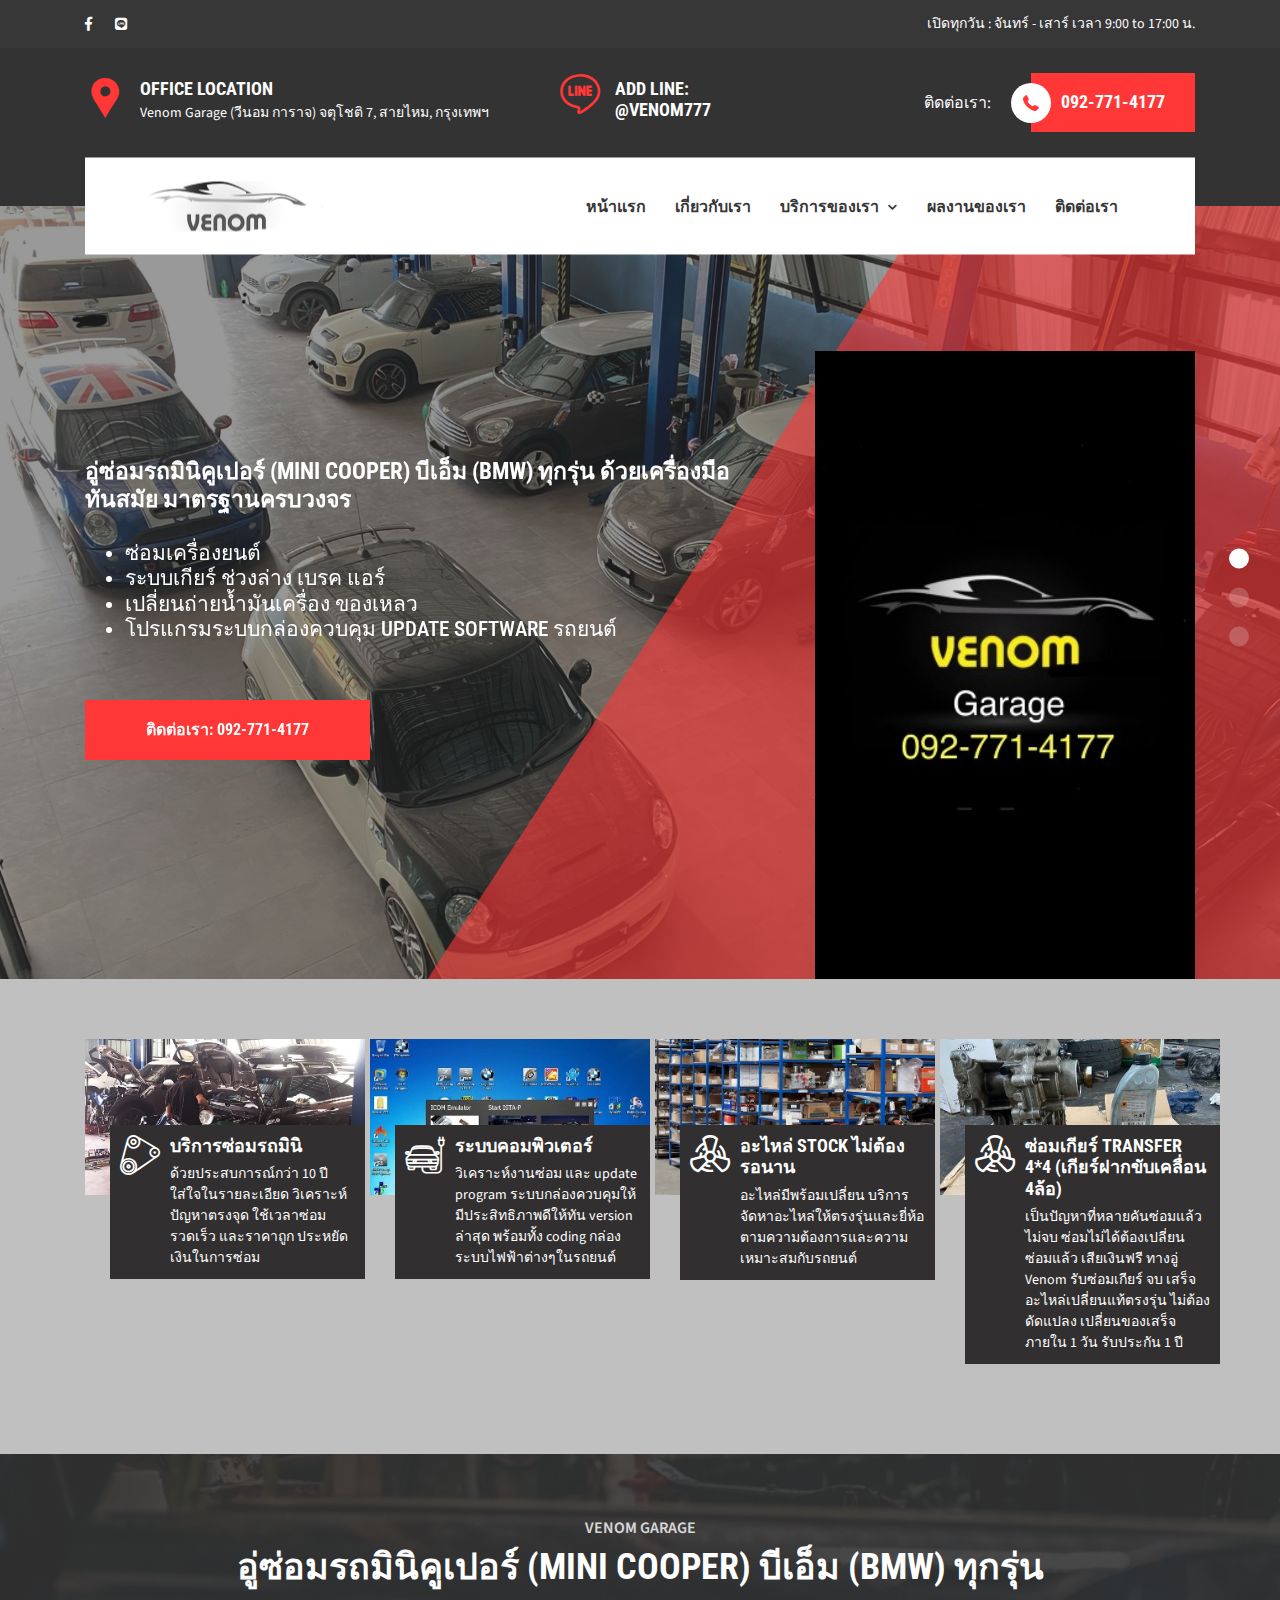
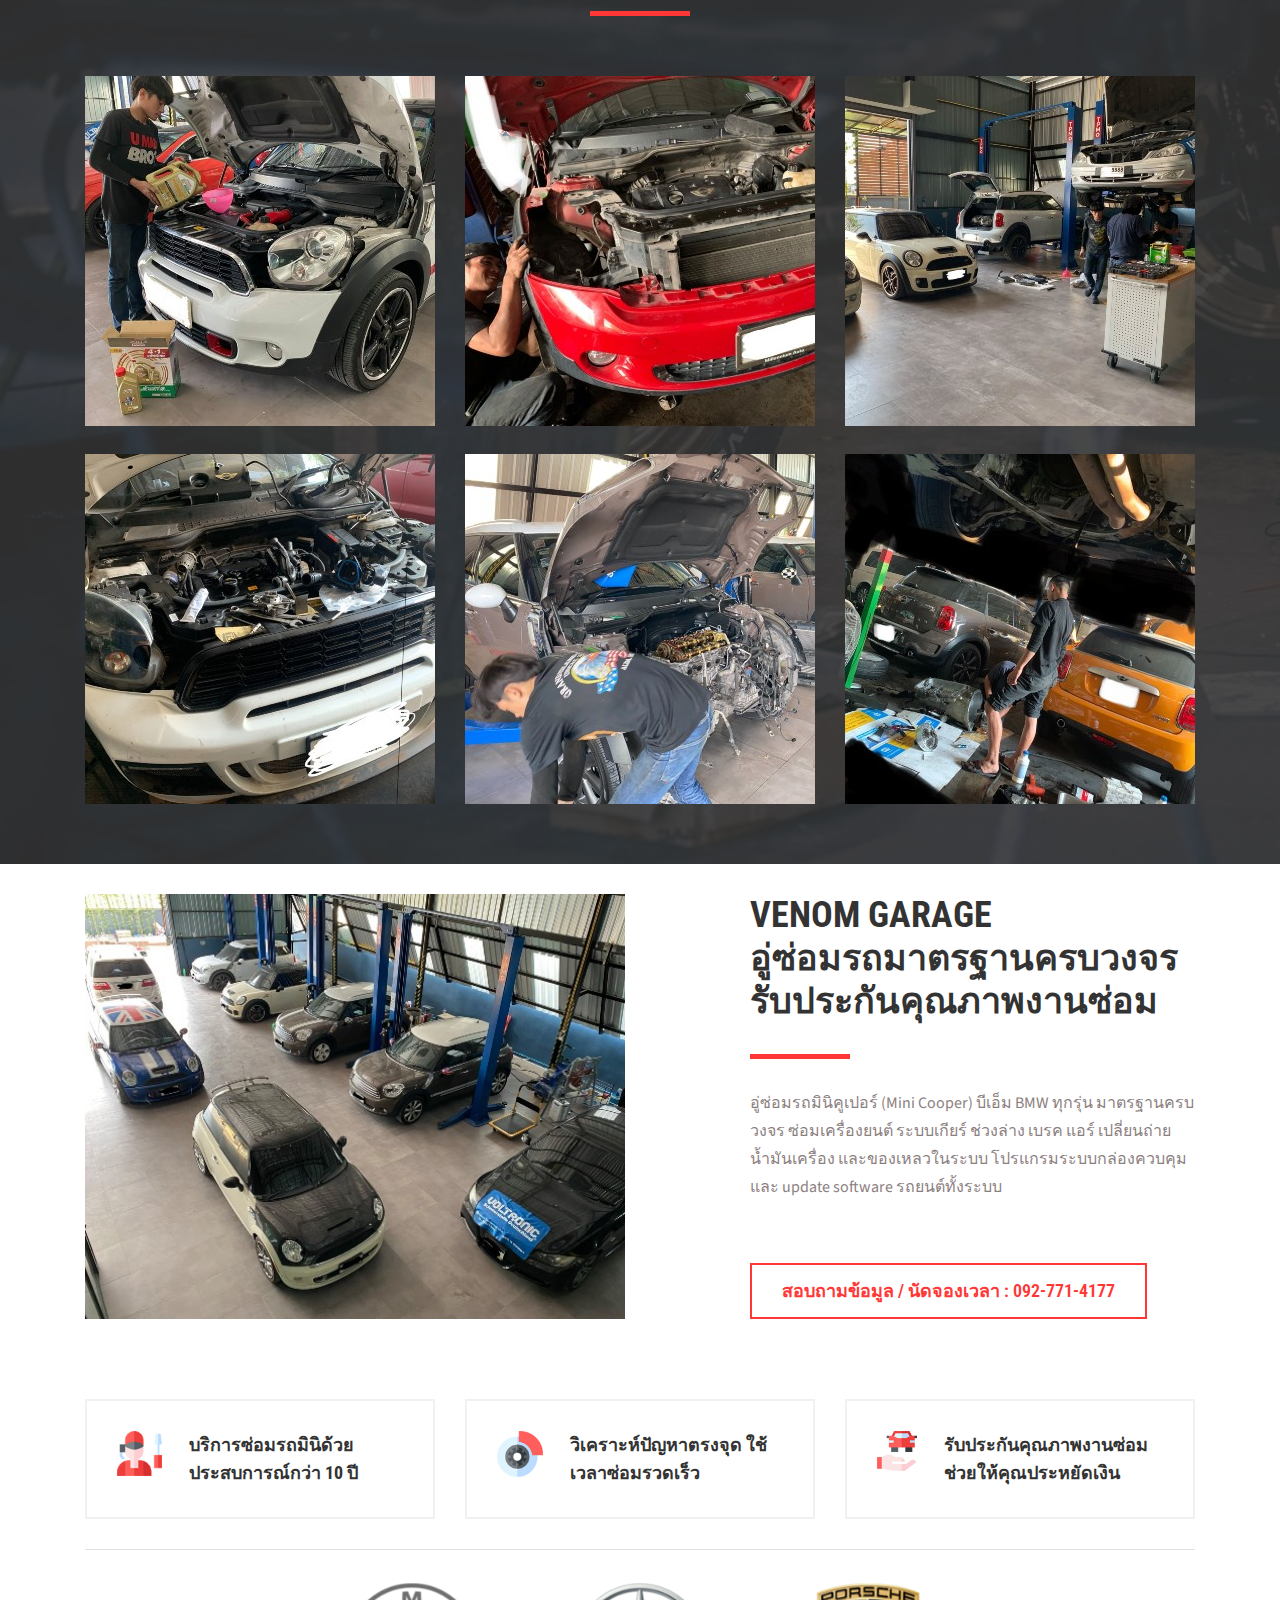
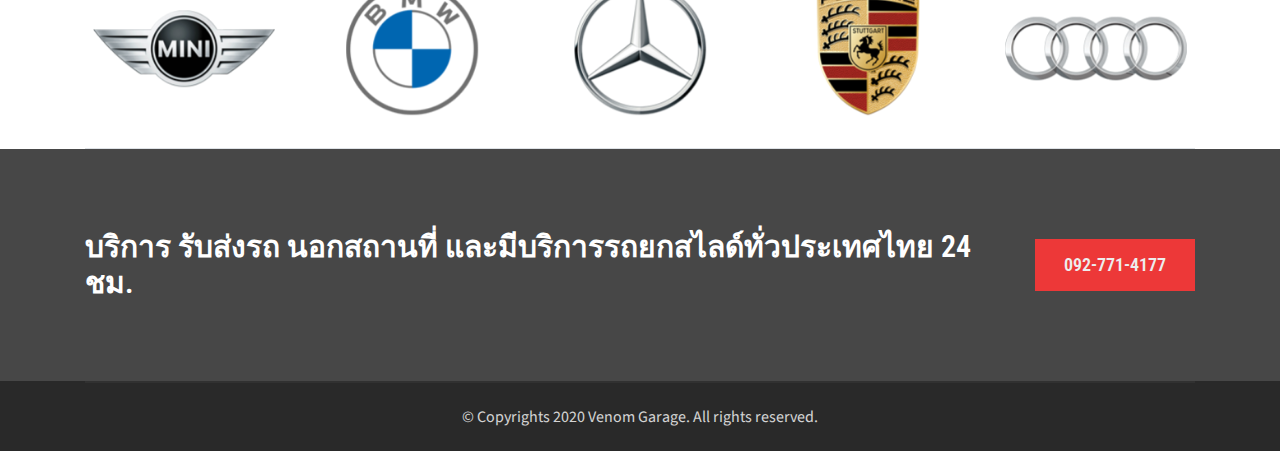
==== index.html @ aca11158 "add alt tag in images" ====
<!DOCTYPE html>
<html lang="th">
    <head>
        <meta http-equiv="Content-Type" content="text/html; charset=UTF-8">
        <meta http-equiv="X-UA-Compatible" content="IE=edge" />
        <meta http-equiv="X-UA-Compatible" content="ie=edge">
        <meta name="viewport" content="width=device-width, initial-scale=1.0">
        <title>อู่ซ่อม MINI BMW ทุกรุ่น โทร: 0927714177 Line: @venom777 - Venom Garage</title>
        <meta name="description" content="บริการซ่อมรถมินิ (Mini Cooper) บีเอ็ม (BMW) ทุกรุ่น ด้วยเครื่องมือทันสมัย มาตรฐานครบวงจร - รับซ่อมเครื่องยนต์ เกียร์ ช่วงล่าง เบรค แอร์ เปลี่ยนถ่ายน้ำมันเครื่อง และของเหลวในระบบ โปรแกรมระบบกล่องควบคุมและ update software รถยนต์ทั้งระบบ." />
        <meta name="keywords"  content="วีนอม การาจ,อู่ซ่อม มินิ,อู่ซ่อม MINI,อู่ซ่อม MINI ONE,อู่ซ่อม MINI AUSTIN,อู่ซ่อม MINI CLUBMAN,อู่ซ่อม MINI COUNTRYMAN,อู่ซ่อม MINI COOPER,อู่ซ่อมมินิ,ซ่อมมินิ,ซ่อมเครื่องยนต์ mini,ซ่อมแร็คพวงมาลัย mini,ซ่อมแอร์ mini,ชุดแต่ง mini,อะไหล่  mini,วางเครื่อง mini,ซ่อมช่วงล่าง MINI,ซ่อมเกียร์ MINI,ซ่อมกระจก MINI,เช็คระยะรถมินิ,เปลี่ยนของเหลวมินิ,ปรึกษาซ่อม MINI,ช่างมืออาชีพ MINI,ช่าง MINI,ช่างซ่อมมินิ,อู่มินิสายไหม,รถมินิมือสอง,รถมินิสวยๆ,ชุดแต่งรถมินิ,ทำสีรถมินิ,paceman,092-771-4177,Venom Garage,@venom777,อู่วีนอม การาจ,วีนอม การาจ ซ่อม MINI,อู่ซ่อมมินิ สายไหม,อู่ซ่อมมินิ บางเขน,อู่ซ่อมมินิ กรุงเทพ,ผลงานซ่อมมินิคูเปอร์,ลบไฟ MINI,อะไหล่  มินิ,ซ่อมเครื่องยนต์ มินิ,ซ่อมแร็คพวงมาลัย มินิ,ซ่อมแอร์ มินิ,ชุดแต่ง มินิ,อะไหล่  มินิ,วางเครื่อง มินิ,mini 3-door,3-door hatch mini,mini cooper 3-door,new mini 3-door,classic mini,mini countryman,mini 5-door countryman,mini cooper countryman,mini all-wheel drive,mini ALL4,mini 4WD,mini off-road,mini SAV,mini sports activity vehicle" />
        <meta name="robots" content="index, follow">
        <script type="application/ld+json" class="aioseop-schema">
            {
                "@context":"https://schema.org",
                "@graph":[
                    {
                        "@type":"Organization",
                        "@id":"https://www.venom777.com/#organization",
                        "url":"https://www.venom777.com/",
                        "name":"อู่ซ่อม MINI BMW ทุกรุ่น โทร: 0927714177 Line: @venom777 - Venom Garage",
                        "sameAs":[
                            "https://www.facebook.com/%E0%B8%AD%E0%B8%B9%E0%B9%88%E0%B8%8B%E0%B9%88%E0%B8%AD%E0%B8%A1%E0%B8%A1%E0%B8%B4%E0%B8%99%E0%B8%B4%E0%B8%84%E0%B8%B9%E0%B9%80%E0%B8%9B%E0%B8%AD%E0%B8%A3%E0%B9%8C-Mini-Cooper-BMW-Benz-Porsche-Audi-109375987439760/"
                        ]
                    },
                    {
                        "@type":"WebSite",
                        "@id":"https://www.venom777.com/#website",
                        "url":"https://www.venom777.com/",
                        "name":"บริการซ่อมรถมินิ (Mini Cooper) บีเอ็ม (BMW) ทุกรุ่น ด้วยเครื่องมือทันสมัย มาตรฐานครบวงจร - รับซ่อมเครื่องยนต์ เกียร์ ช่วงล่าง เบรค แอร์ เปลี่ยนถ่ายน้ำมันเครื่อง และของเหลวในระบบ โปรแกรมระบบกล่องควบคุมและ update software รถยนต์ทั้งระบบ.",
                        "publisher":{
                            "@id":"https://www.venom777.com/#organization"
                        }
                    },
                    {
                        "@type":"WebPage",
                        "@id":"https://www.venom777.com/#webpage",
                        "url":"https://www.venom777.com/",
                        "inLanguage":"th-TH",
                        "name":"Home",
                        "isPartOf":{
                            "@id":"https://www.venom777.com/#website"
                        },
                        "image":{
                            "@type":"ImageObject",
                            "@id":"https://www.venom777.com/#primaryimage",
                            "url":"https://www.venom777.com/assets/img/venom-500x500.jpg",
                            "width":500,
                            "height":500
                        },
                        "primaryImageOfPage":{
                            "@id":"https://www.venom777.com/#primaryimage"
                        },
                        "datePublished":"2020-05-18T07:07:07+07:00",
                        "dateModified":"2020-05-18T07:07:07+07:00",
                        "about":{
                            "@id":"https://www.venom777.com/#organization"
                        },
                        "description":"บริการซ่อมรถมินิ (Mini Cooper) บีเอ็ม (BMW) ทุกรุ่น ด้วยเครื่องมือทันสมัย มาตรฐานครบวงจร - รับซ่อมเครื่องยนต์ เกียร์ ช่วงล่าง เบรค แอร์ เปลี่ยนถ่ายน้ำมันเครื่อง และของเหลวในระบบ โปรแกรมระบบกล่องควบคุมและ update software รถยนต์ทั้งระบบ."
                    }
                ]
            }
        </script>
        <link rel="canonical" href="https://www.​venom777.com/" />
        <meta property="og:type" content="website" />
        <meta property="og:title" content="อู่ซ่อม MINI BMW ทุกรุ่น โทร: 0927714177 Line: @venom777 - Venom Garage" />
        <meta property="og:description" content="บริการซ่อมรถมินิ (Mini Cooper) บีเอ็ม (BMW) ทุกรุ่น ด้วยเครื่องมือทันสมัย มาตรฐานครบวงจร - รับซ่อมเครื่องยนต์ เกียร์ ช่วงล่าง เบรค แอร์ เปลี่ยนถ่ายน้ำมันเครื่อง และของเหลวในระบบ โปรแกรมระบบกล่องควบคุมและ update software รถยนต์ทั้งระบบ." />
        <meta property="og:url" content="https://www.venom777.com/" />
        <meta property="og:site_name" content="อู่ซ่อมรถมินิ (Mini Cooper) บีเอ็ม (BMW) ทุกรุ่น - Venom Garage" />
        <meta property="og:image" content="https://www.venom777.com/assets/img/venom-500x500.jpg" />
        <meta property="fb:admins" content="109375987439760" />
        <meta property="og:image:secure_url" content="https://www.venom777.com/assets/img/venom-500x500.jpg" />
        <meta name="twitter:card" content="summary" />
        <meta name="twitter:title" content="อู่ซ่อม MINI BMW ทุกรุ่น โทร: 0927714177 Line: @venom777 - Venom Garage" />
        <meta name="twitter:description" content="บริการซ่อมรถมินิ (Mini Cooper) บีเอ็ม (BMW) ทุกรุ่น ด้วยเครื่องมือทันสมัย มาตรฐานครบวงจร - รับซ่อมเครื่องยนต์ เกียร์ ช่วงล่าง เบรค แอร์ เปลี่ยนถ่ายน้ำมันเครื่อง และของเหลวในระบบ โปรแกรมระบบกล่องควบคุมและ update software รถยนต์ทั้งระบบ." />
        <meta name="twitter:image" content="https://www.venom777.com/assets/img/venom-500x500.jpg" />
        <!-- favicon -->
        <link rel="shortcut icon" href="assets/img/favicon.png" type="image/x-icon">
        <!-- bootstrap css -->
        <link rel="stylesheet" href="assets/css/bootstrap.min.css">
        <!-- flaticon css -->
        <link rel="stylesheet" href="assets/css/flaticon.css">
        <!-- flaticon-venom css -->
        <link rel="stylesheet" href="assets/css/flaticon-venom.css">
        <!-- fontawesome css -->
        <link rel="stylesheet" href="assets/css/fontawesome.min.css">
        <!-- owl carousel css -->
        <link rel="stylesheet" href="assets/css/owl.carousel.min.css">
        <!-- owl carousel theme css -->
        <link rel="stylesheet" href="assets/css/owl.theme.default.min.css">
        <!-- slicknav css -->
        <link rel="stylesheet" href="assets/css/slicknav.css">
        <!-- main css -->
        <link rel="stylesheet" href="assets/css/style.css">
        <!-- responsive css -->
        <link rel="stylesheet" href="assets/css/responsive.css">
        <!-- jquery js -->
        <script src="assets/js/jquery-1.10.2.min.js"></script>
        <!-- Global site tag (gtag.js) - Google Analytics -->
        <script async src="https://www.googletagmanager.com/gtag/js?id=UA-166886990-1"></script>
        <script>
          window.dataLayer = window.dataLayer || [];
          function gtag(){dataLayer.push(arguments);}
          gtag('js', new Date());

          gtag('config', 'UA-166886990-1');
        </script>

    </head>



    <body>
        <!--  Header Section Start  -->
        <div class="header-section">
            <div class="info-area">
                <div class="container">
                    <div class="row">
                        <div class="col-md-6 col-sm-5">
                            <ul class="socials">
                                <li><a href="https://www.facebook.com/%E0%B8%AD%E0%B8%B9%E0%B9%88%E0%B8%8B%E0%B9%88%E0%B8%AD%E0%B8%A1%E0%B8%A1%E0%B8%B4%E0%B8%99%E0%B8%B4%E0%B8%84%E0%B8%B9%E0%B9%80%E0%B8%9B%E0%B8%AD%E0%B8%A3%E0%B9%8C-Mini-Cooper-BMW-Benz-Porsche-Audi-109375987439760/"><i class="fab fa-facebook-f"></i></a></li>
                                <li><a href="https://line.me/R/ti/p/%40venom777"><i class="fab fa-line"></i></a></li>
                            </ul>
                        </div>
                        <div class="col-md-6 col-sm-7 d-none d-sm-block">
                            <p class="mb-0 text-right">เปิดทุกวัน : จันทร์ - เสาร์ เวลา 9:00 to 17:00 น.</p>
                        </div>
                    </div>
                </div>
            </div>
            <div class="support-area">
                <div class="container">
                    <div class="row align-items-center">
                        <div class="col-lg-8 col-xl-6">
                            <div class="row">
                                <div class="col-lg-10">
                                    <div class="support-box">
                                        <div class="icon-wrapper"><i class="flaticon-facebook-placeholder-for-locate-places-on-maps"></i></div>
                                        <div class="support-txt">
                                            <h4>OFFICE LOCATION</h4>
                                            <p>Venom Garage (วีนอม การาจ) จตุโชติ 7, สายไหม, ​กรุงเทพฯ</p>
                                        </div>
                                    </div>
                                </div>
                                <div class="col-lg-2">
                                    <div class="support-box">
                                        <div class="icon-wrapper"><i class="flaticonvenom-line"></i></div>
                                        <div class="support-txt">
                                            <h4>Add Line: @venom777</h4>
                                        </div>
                                    </div>
                                </div>
                            </div>
                        </div>
                        <div class="col-lg-4 col-xl-6">
                            <div class="appointment">
                                <p>ติดต่อเรา: </p>
                                <a class="phone-number" href="tel:0927714177">
                                    <div class="icon-wrapper"><i class="flaticon-phone-receiver"></i></div>
                                    <span>092-771-4177</span>
                                </a>
                            </div>
                        </div>
                    </div>
                </div>
            </div>
            <!--  Navbar Area Start  -->
            <div class="nav-area">
                <div class="container">
                    <div class="main-menu">
                        <div class="row align-items-center">
                            <div class="col-lg-3 col-6">
                                <a class="logo-wrapper" href="index.html"><img src="assets/img/logo-3.png" alt=""></a>
                            </div>
                            <div class="col-lg-9 col-6 position-static">
                                <nav>
                                    <ul class="menus" id="mainMenu">
                                        <li>
                                           <a href="index.html" class="parent-link"> หน้าแรก </a>
                                        </li>
                                        <li><a href="index.html" class="parent-link"> เกี่ยวกับเรา </a></li>
                                        <li class="dropdown">
                                            <a href="index.html" class="parent-link"> บริการของเรา </a>
                                            <ul class="dropdown-lists">
                                                <li><a href="index.html">ซ่อมเครื่องยนต์รถมินิ</a></li>
                                                <li><a href="index.html">ซ่อมระบบเกียร์รถมินิ</a></li>
                                                <li><a href="index.html">ซ่อมช่วงล่างรถมินิ</a></li>
                                                <li><a href="index.html">ซ่อมระบบน้ำหล่อเย็นรถมินิ</a></li>
                                            </ul>
                                        </li>
                                        <li>
                                            <a href="index.html" class="parent-link"> ผลงานของเรา </a>
                                        </li>
                                        <li><a href="index.html" class="parent-link"> ติดต่อเรา </a></li>
                                    </ul>
                                    <ul class="search-cart">
                                    </ul>
                                    <div id="mobileMenu"></div>
                                </nav>
                            </div>
                        </div>
                    </div>
                </div>
            </div>
            <!--  Navbar Area End  -->         
        </div>
        <!--  Header Section End  -->


        <!--   search bar popup start   -->
        <div class="search-popup">
            <form class="search-form" action="#">
                <div class="form-element"><input type="text" placeholder="Type your search keyword"></div>
            </form>
            <div class="search-popup-overlay" id="searchOverlay"></div>
            <button class="search-close-btn" id="searchCloseBtn"><i class="fas fa-times"></i></button>
        </div>
        <!--   search bar popup end   -->


        <!--  Hero Area Start  -->
        <div class="hero-area home-4">
            <div class="hero-carousel owl-carousel owl-theme">
                <div class="single-hero-item hero-bg">
                    <div class="container">
                        <div class="row">
                            <div class="col-xl-7 col-lg-10 pr-0">
                                <div class="hero-txt">
                                    <h1>อู่ซ่อมรถมินิคูเปอร์ (Mini Cooper) บีเอ็ม (BMW) ทุกรุ่น ด้วยเครื่องมือทันสมัย มาตรฐานครบวงจร</h1>
                                    <br/>
                                    <h3>
                                        <ul>
                                            <li>ซ่อมเครื่องยนต์</li>
                                            <li>ระบบเกียร์ ช่วงล่าง เบรค แอร์</li>
                                            <li>เปลี่ยนถ่ายน้ำมันเครื่อง ของเหลว</li>
                                            <li>โปรแกรมระบบกล่องควบคุม update software รถยนต์</li>
                                        </ul>
                                    </h3>
                                    <a href="tel:0927714177" class="hero-btn"><span>ติดต่อเรา: 092-771-4177</span></a>
                                </div>
                            </div>
                            <div class="col-xl-5 col-lg-2">
                                <div class="img-wrapper">
                                    <img class="hero-img" src="assets/img/hero_img.png" alt="">
                                </div>
                            </div>
                        </div>
                    </div>
                    <div class="hero-overlay"></div>
                    <div class="shape"></div>
                </div>
                <div class="single-hero-item hero-bg-2">
                    <div class="container">
                        <div class="row">
                            <div class="col-xl-7 col-lg-10 pr-0">
                                <div class="hero-txt">
                                    <h1>อู่ซ่อมรถมินิคูเปอร์ (Mini Cooper) บีเอ็ม (BMW) ทุกรุ่น ด้วยเครื่องมือทันสมัย มาตรฐานครบวงจร</h1>
                                    <br/>
                                    <h3>
                                        <ul>
                                            <li>ซ่อมเครื่องยนต์</li>
                                            <li>ระบบเกียร์ ช่วงล่าง เบรค แอร์</li>
                                            <li>เปลี่ยนถ่ายน้ำมันเครื่อง ของเหลว</li>
                                            <li>โปรแกรมระบบกล่องควบคุม update software รถยนต์</li>
                                        </ul>
                                    </h3>
                                    <a href="https://line.me/R/ti/p/%40venom777" class="hero-btn"><span>ADD LINE: @venom777</span></a>
                                </div>
                            </div>
                            <div class="col-xl-5 col-lg-2">
                                <div class="img-wrapper">
                                    <img class="hero-img" src="assets/img/hero_img.png" alt="">
                                </div>
                            </div>
                        </div>
                    </div>
                    <div class="hero-overlay"></div>
                    <div class="shape"></div>
                </div>
                <div class="single-hero-item hero-bg-3">
                    <div class="container">
                        <div class="row">
                            <div class="col-xl-7 col-lg-10 pr-0">
                                <div class="hero-txt">
                                    <h1>อู่ซ่อมรถมินิคูเปอร์ (Mini Cooper) บีเอ็ม (BMW) ทุกรุ่น ด้วยเครื่องมือทันสมัย มาตรฐานครบวงจร</h1>
                                    <br/>
                                    <h3>
                                        <ul>
                                            <li>ซ่อมเครื่องยนต์</li>
                                            <li>ระบบเกียร์ ช่วงล่าง เบรค แอร์</li>
                                            <li>เปลี่ยนถ่ายน้ำมันเครื่อง ของเหลว</li>
                                            <li>โปรแกรมระบบกล่องควบคุม update software รถยนต์</li>
                                        </ul>
                                    </h3>
                                    <a href="https://m.me/109375987439760" class="hero-btn"><span>Facebook Messenger</span></a>
                                </div>
                            </div>
                            <div class="col-xl-5 col-lg-2">
                                <div class="img-wrapper">
                                    <img class="hero-img" src="assets/img/hero_img.png" alt="">
                                </div>
                            </div>
                        </div>
                    </div>
                    <div class="hero-overlay"></div>
                    <div class="shape"></div>
                </div>
            </div>
        </div>
        <!--  Hero Area End  -->


        <!--  Feature Area Start  --> 
        <div class="feature-area feature-bg">
            <div class="container">
                <div class="features">
                    <div class="row">
                        <div class="col-lg-3 col-md-6">
                            <div class="single-feature">
                                <img src="assets/img/feature_1.jpg" alt="" width="280">
                                <div class="feature-info">
                                    <div class="icon-wrapper"><i class="flaticon-timing-belt"></i></div>
                                    <div class="feature-txt">
                                        <h3>บริการซ่อมรถมินิ</h3>
                                        <p>ด้วยประสบการณ์กว่า 10 ปี ใส่ใจในรายละเอียด วิเคราะห์ปัญหาตรงจุด ใช้เวลาซ่อมรวดเร็ว และราคาถูก ประหยัดเงินในการซ่อม</p>
                                    </div>
                                </div>
                            </div>
                        </div>
                        <div class="col-lg-3 col-md-6">
                            <div class="single-feature">
                                <img src="assets/img/feature_2.jpg" alt="" width="280">
                                <div class="feature-info">
                                    <div class="icon-wrapper"><i class="flaticon-electric-car"></i></div>
                                    <div class="feature-txt">
                                        <h3>ระบบคอมพิวเตอร์</h3>
                                        <p>วิเคราะห์งานซ่อม และ update program ระบบกล่องควบคุมให้มีประสิทธิภาพดีให้ทัน version ล่าสุด พร้อมทั้ง coding กล่องระบบไฟฟ้าต่างๆในรถยนต์</p>
                                    </div>
                                </div>
                            </div>
                        </div>
                        <div class="col-lg-3 col-md-6">
                            <div class="single-feature">
                                <img src="assets/img/feature_3.jpg" alt="" width="280">
                                <div class="feature-info">
                                    <div class="icon-wrapper"><i class="flaticon-fan"></i></div>
                                    <div class="feature-txt">
                                        <h3>อะไหล่ stock ไม่ต้องรอนาน</h3>
                                        <p>อะไหล่มีพร้อมเปลี่ยน บริการจัดหาอะไหล่ให้ตรงรุ่นและยี่ห้อ ตามความต้องการและความเหมาะสมกับรถยนต์</p>
                                    </div>
                                </div>
                            </div>
                        </div>
                        <div class="col-lg-3 col-md-6">
                            <div class="single-feature">
                                <img src="assets/img/feature_4.jpg" alt="" width="280">
                                <div class="feature-info">
                                    <div class="icon-wrapper"><i class="flaticon-fan"></i></div>
                                    <div class="feature-txt">
                                        <h3>ซ่อมเกียร์ Transfer 4*4 (เกียร์ฝากขับเคลื่อน 4ล้อ)</h3>
                                        <p>เป็นปัญหาที่หลายคันซ่อมแล้วไม่จบ ซ่อมไม่ได้ต้องเปลี่ยน ซ่อมแล้ว เสียเงินฟรี
                                            ทางอู่ Venom รับซ่อมเกียร์ จบ เสร็จ อะไหล่เปลี่ยนแท้ตรงรุ่น
                                            ไม่ต้องดัดแปลง  เปลี่ยนของเสร็จ
                                            ภายใน 1 วัน รับประกัน 1 ปี</p>
                                    </div>
                                </div>
                            </div>
                        </div>
                    </div>
                </div>
            </div>
        </div>
        <!--  Feature Area End  -->


        <!--  Vehicles Area Start  -->
        <div class="vehicles-area verhicle_bg">
            <div class="container">
                <div class="section-title">
                    <span>Venom Garage</span>
                    <h2>อู่ซ่อมรถมินิคูเปอร์ (Mini Cooper) บีเอ็ม (BMW) ทุกรุ่น</h2>
                </div>
                <div class="row">
                    <div class="col-lg-4 col-md-6">
                        <div class="single-vehicle">
                            <div class="img-wrapper"><img src="assets/img/service_1.jpg" alt="เปลี่ยนถ่ายของเหลวรถมินิคูเปอร์ bmw"></div>
                            <div class="txt">
                                <h3>เปลี่ยนถ่ายของเหลวรถยนต์</h3>
                                <p>เช็คระยะทุก 10,000 KM. สามารถเช็คของเหลวได้ทั้งระบบ ลูกค้ารอรับรถกลับ ใช้เวลาไม่นาน บริการรวดเร็ว ด้วยมาตรฐานความเป็นมืออาชีพ</p>
                            </div>
                        </div>
                    </div>
                    <div class="col-lg-4 col-md-6">
                        <div class="single-vehicle">
                            <div class="img-wrapper"><img src="assets/img/service_2.jpg" alt="ซ่อมรถมินิคูเปอร์ บีเอ็ม ทุกรุ่น"></div>
                            <div class="txt">
                                <h3>ซ่อมรถมินิคูเปอร์ บีเอ็ม ทุกรุ่น</h3>
                                <p>ซื้อรถจากที่ไหนก็สามารถนำรถเข้ามาใช้บริการได้ ด้วยบริการซ่อมที่ดีที่สุด</p>
                            </div>
                        </div>
                    </div>
                    <div class="col-lg-4 col-md-6">
                        <div class="single-vehicle">
                            <div class="img-wrapper"><img src="assets/img/service_3.jpg" alt="อู่ซ่อมรถมินิ บริการมาตรฐาน"></div>
                            <div class="txt">
                                <h3>อู่บริการมาตรฐาน</h3>
                                <p>พื้นที่ให้บริการซ่อมเป็นส่วนสำคัญมาก สำหรับการดูแลรถลูกค้า เราจึงเน้นความสะอาด ให้ความสำคัญกับขนาดพื้นที่กว้างขวาง รองรับรถยนต์ได้จำนวนมาก</p>
                            </div>
                        </div>
                    </div>
                </div>
                <br/>
                <div class="row">
                    <div class="col-lg-4 col-md-6">
                        <div class="single-vehicle">
                            <div class="img-wrapper"><img src="assets/img/service_4.jpg" alt="ซ่อมปัญหาเรื่องความร้อน รถมินิ รถบีเอ็ม"></div>
                            <div class="txt">
                                <h3>ซ่อมปัญหาเรื่องความร้อน</h3>
                                <p>งานเปลี่ยนชุด coolant และวาวล์น้ำ ที่เปลี่ยนบ่อยแทบทุกคัน. เราสามารถเปลี่ยนยกชุด จบปัญหาเรื่องความร้อน</p>
                            </div>
                        </div>
                    </div>
                    <div class="col-lg-4 col-md-6">
                        <div class="single-vehicle">
                            <div class="img-wrapper"><img src="assets/img/service_5.jpg" alt="ซ่อมเครื่องยนต์ มินิคูเปอร์ บีเอ็ม ทุกรุ่น"></div>
                            <div class="txt">
                                <h3>ซ่อมเครื่องยนต์ มินิคูเปอร์ บีเอ็ม ทุกรุ่น</h3>
                                <p>นำความรู้ ความชำนาญและใช้ประสบการณ์ ในการซ่อมแซม Overhaul Engine (เปลี่ยนปะเก็นชุดใหญ่ในเครื่องยนต์ และ ฟิต เครื่องยนต์ให้ กลับมาคืนสภาพสมบูรณ์ 100%</p>
                            </div>
                        </div>
                    </div>
                    <div class="col-lg-4 col-md-6">
                        <div class="single-vehicle">
                            <div class="img-wrapper"><img src="assets/img/service_6.jpg" alt="ซ่อมระบบเกียร์ รถมินิ รถบีเอ็ม ทุกรุ่น"></div>
                            <div class="txt">
                                <h3>ซ่อมระบบเกียร์</h3>
                                <p>งานเกียร์ เป็นงานถนัด รื้อเปลี่ยน หรือจะ Overhaul transmission(เปลี่ยนชุดซ่อมในระบบเกียร์) สามารถจัดให้ได้ตามความเหมาะสมกับสภาพรถยนต์</p>
                            </div>
                        </div>
                    </div>
                </div>
            </div>
            <div class="vehicles-overlay"></div>
        </div>
        <!--  Vehicles Area End  -->


        <!--  Warranty Area Start  -->
        <div class="warranty-section">
            <div class="container">
                <div class="row">
                    <div class="col-xl-6 col-lg-6">
                        <div class="about_bg js-tilt"></div>
                    </div>
                    <div class="col-xl-5 offset-xl-1 col-lg-6">
                        <div class="section-title">
                            <h2>Venom Garage<br/>อู่ซ่อมรถมาตรฐานครบวงจร รับประกันคุณภาพงานซ่อม</h2>
                        </div>
                        <div class="warranty-txt">
                            <p>อู่ซ่อมรถมินิคูเปอร์ (Mini Cooper) บีเอ็ม BMW ทุกรุ่น มาตรฐานครบวงจร ซ่อมเครื่องยนต์ ระบบเกียร์ ช่วงล่าง เบรค แอร์ เปลี่ยนถ่ายน้ำมันเครื่อง และของเหลวในระบบ โปรแกรมระบบกล่องควบคุมและ update software รถยนต์ทั้งระบบ</p>
                            <p></p>
                        </div>
                        <a href="tel:0927714177" class="warranty-btn"><span>สอบถามข้อมูล / นัดจองเวลา : 092-771-4177</span></a>
                    </div>
                </div>
                <div class="warranty-features">
                    <div class="row">
                        <div class="col-lg-4 col-md-6">
                            <div class="single-feature">
                                <div class="icon-wrapper">
                                    <img src="assets/img/info_icon_1.png" alt="บริการซ่อมรถมินิด้วยประสบการณ์กว่า 10 ปี">
                                </div>
                                <div class="txt">
                                    <p>บริการซ่อมรถมินิด้วยประสบการณ์กว่า 10 ปี</p>
                                </div>
                            </div>
                        </div>
                        <div class="col-lg-4 col-md-6">
                            <div class="single-feature">
                                <div class="icon-wrapper">
                                    <img src="assets/img/info_icon_2.png" alt="วิเคราะห์ปัญหาตรงจุด ใช้เวลาซ่อมรวดเร็ว">
                                </div>
                                <div class="txt">
                                    <p>วิเคราะห์ปัญหาตรงจุด ใช้เวลาซ่อมรวดเร็ว</p>
                                </div>
                            </div>
                        </div>
                        <div class="col-lg-4 col-md-6">
                            <div class="single-feature">
                                <div class="icon-wrapper">
                                    <img src="assets/img/info_icon_3.png" alt="รับประกันคุณภาพงานซ่อม ช่วยให้คุณประหยัดเงิน">
                                </div>
                                <div class="txt">
                                    <p>รับประกันคุณภาพงานซ่อม ช่วยให้คุณประหยัดเงิน</p>
                                </div>
                            </div>
                        </div>
                    </div>
                </div>
            </div>
        </div>
        <!--  Warranty Area End  -->



        <!--  Partner Area Start  -->
        <div class="partner-area">
            <div class="container">
                <div class="row">
                    <div class="col-md-12">
                        <div class="partner-carousel owl-carousel owl-theme border-bottom border-top-lg-0 border-top">
                            <div class="single-partner-item">
                                <div class="outer">
                                    <div class="inner">
                                        <img src="assets/img/mini-logo.png" alt="รับซ่อม MINI Cooper ทุกรุ่น">
                                    </div>
                                </div>
                            </div>
                            <div class="single-partner-item">
                                <div class="outer">
                                    <div class="inner">
                                        <img src="assets/img/bmw-logo.png" alt="รับซ่อม BMW ทุกรุ่น">
                                    </div>
                                </div>
                            </div>
                            <div class="single-partner-item">
                                <div class="outer">
                                    <div class="inner">
                                        <img src="assets/img/mercedes-benz-logo.png" alt="รับซ่อม Mercedes Benz ทุกรุ่น">
                                    </div>
                                </div>
                            </div>
                            <div class="single-partner-item">
                                <div class="outer">
                                    <div class="inner">
                                        <img src="assets/img/porsche-logo.png" alt="รับซ่อม Porsche ทุกรุ่น">
                                    </div>
                                </div>
                            </div>
                            <div class="single-partner-item">
                                <div class="outer">
                                    <div class="inner">
                                        <img src="assets/img/audi-logo.png" alt="รับซ่อม Audi ทุกรุ่น">
                                    </div>
                                </div>
                            </div>
                        </div>
                    </div>
                </div>
            </div>
        </div>
        <!--  Partner Area End  -->



        <!--    Call to Action Area Start    -->
        <div class="cta-area">
            <div class="container">
                <div class="row align-items-center">
                    <div class="col-lg-10">
                        <h2>บริการ รับส่งรถ นอกสถานที่ และมีบริการรถยกสไลด์ทั่วประเทศไทย 24 ชม.</h2>
                    </div>
                    <div class="col-lg-2">
                        <a href="tel:0927714177" class="cta-btn"><span>092-771-4177</span></a>
                    </div>
                </div>
            </div>
            <div class="cta-overlay"></div>
        </div>
        <!--    Call to Action Area End    -->


        <!--    Footer Area Start    -->
        <footer>
            <div class="container">
                <div class="footer-bottom">
                    <p>© Copyrights 2020 Venom Garage. All rights reserved. </p>
                </div>
            </div>
        </footer>
        <!--    Footer Area End    -->


        <!-- back to top area start -->
        <div class="back-to-top">
            <i class="fas fa-chevron-up"></i>
        </div>
        <!-- back to top area end --> 


        <!-- preloader start -->
        <div class="preloader">
            <div class="loading-window">
                <div class="car">
                    <div class="strike"></div>
                    <div class="strike strike2"></div>
                    <div class="strike strike3"></div>
                    <div class="strike strike4"></div>
                    <div class="strike strike5"></div>
                    <div class="car-detail spoiler"></div>
                    <div class="car-detail back"></div>
                    <div class="car-detail center"></div>
                    <div class="car-detail center1"></div>
                    <div class="car-detail front"></div>
                    <div class="car-detail wheel"></div>
                    <div class="car-detail wheel wheel2"></div>
                </div>
                <div class="text">
                    <span>Loading</span><span class = "dots">...</span>
                </div>
            </div>
        </div>
        <!-- preloader end --> 



        <!-- popper js -->
        <script src="assets/js/popper.min.js"></script>    
        <!-- bootstrap js -->
        <script src="assets/js/bootstrap.min.js"></script>
        <!-- owl carousel js -->
        <script src="assets/js/owl.carousel.min.js"></script>
        <!-- waypoints js -->
        <script src="assets/js/waypoints.min.js"></script>
        <!-- counterup js -->
        <script src="assets/js/jquery.counterup.min.js"></script>
        <!-- tilt js -->
        <script src="assets/js/tilt.jquery.min.js"></script>
        <!-- slicknav js -->
        <script src="assets/js/jquery.slicknav.min.js"></script>
        <!-- main js -->
        <script src="assets/js/main.js"></script>
    </body>
</html>
---- assets/css/flaticon.css ----
/*
  	Flaticon icon font: Flaticon
  	Creation date: 09/06/2019 15:07
  	*/

@font-face {
  font-family: "Flaticon";
  src: url("../fonts/Flaticon.eot");
  src: url("../fonts/Flaticon.eot?#iefix") format("embedded-opentype"),
       url("../fonts/Flaticon.woff2") format("woff2"),
       url("../fonts/Flaticon.woff") format("woff"),
       url("../fonts/Flaticon.ttf") format("truetype"),
       url("../fonts/Flaticon.svg#Flaticon") format("svg");
  font-weight: normal;
  font-style: normal;
}

@media screen and (-webkit-min-device-pixel-ratio:0) {
  @font-face {
    font-family: "Flaticon";
    src: url("../fonts/Flaticon.svg#Flaticon") format("svg");
  }
}

[class^="flaticon-"]:before, [class*=" flaticon-"]:before,
[class^="flaticon-"]:after, [class*=" flaticon-"]:after {   
      font-family: Flaticon;
      font-size: inherit;
      font-style: normal;
}

.flaticon-electric-car:before { content: "\f100"; }
.flaticon-battery:before { content: "\f101"; }
.flaticon-pair-of-gears:before { content: "\f102"; }
.flaticon-steering-wheel:before { content: "\f103"; }
.flaticon-break:before { content: "\f104"; }
.flaticon-seat-belt:before { content: "\f105"; }
.flaticon-facebook-placeholder-for-locate-places-on-maps:before { content: "\f106"; }
.flaticon-envelope:before { content: "\f107"; }
.flaticon-phone-receiver:before { content: "\f108"; }
.flaticon-magnifying-glass:before { content: "\f109"; }
.flaticon-shopping-bag:before { content: "\f10a"; }
.flaticon-timing-belt:before { content: "\f10b"; }
.flaticon-wrench:before { content: "\f10c"; }
.flaticon-fan:before { content: "\f10d"; }
.flaticon-phone-auricular-hand-drawn-ringing-tool-outline:before { content: "\f10e"; }
.flaticon-placeholder:before { content: "\f10f"; }
.flaticon-message:before { content: "\f110"; }
.flaticon-settings:before { content: "\f111"; }
.flaticon-headphones:before { content: "\f112"; }
.flaticon-home:before { content: "\f113"; }
---- assets/css/flaticon-venom.css ----
/*
  	Flaticon icon font: Flaticon
  	Creation date: 15/05/2020 09:59
  	*/

@font-face {
  font-family: "FlaticonVenom";
  src: url("../fonts/Flaticon-venom.eot");
  src: url("../fonts/Flaticon-venom.eot?#iefix") format("embedded-opentype"),
       url("../fonts/Flaticon-venom.woff2") format("woff2"),
       url("../fonts/Flaticon-venom.woff") format("woff"),
       url("../fonts/Flaticon-venom.ttf") format("truetype"),
       url("../fonts/Flaticon-venom.svg#Flaticon") format("svg");
  font-weight: normal;
  font-style: normal;
}

@media screen and (-webkit-min-device-pixel-ratio:0) {
  @font-face {
    font-family: "FlaticonVenom";
    src: url("../fonts/Flaticon-venom.svg#FlaticonVenom") format("svg");
  }
}

[class^="flaticonvenom-"]:before, [class*=" flaticonvenom-"]:before,
[class^="flaticonvenom-"]:after, [class*=" flaticonvenom-"]:after {   
      font-family: FlaticonVenom;
      font-size: inherit;
      font-style: normal;
}

.flaticonvenom-line:before { content: "\f100"; }
.flaticonvenom-lift:before { content: "\f101"; }
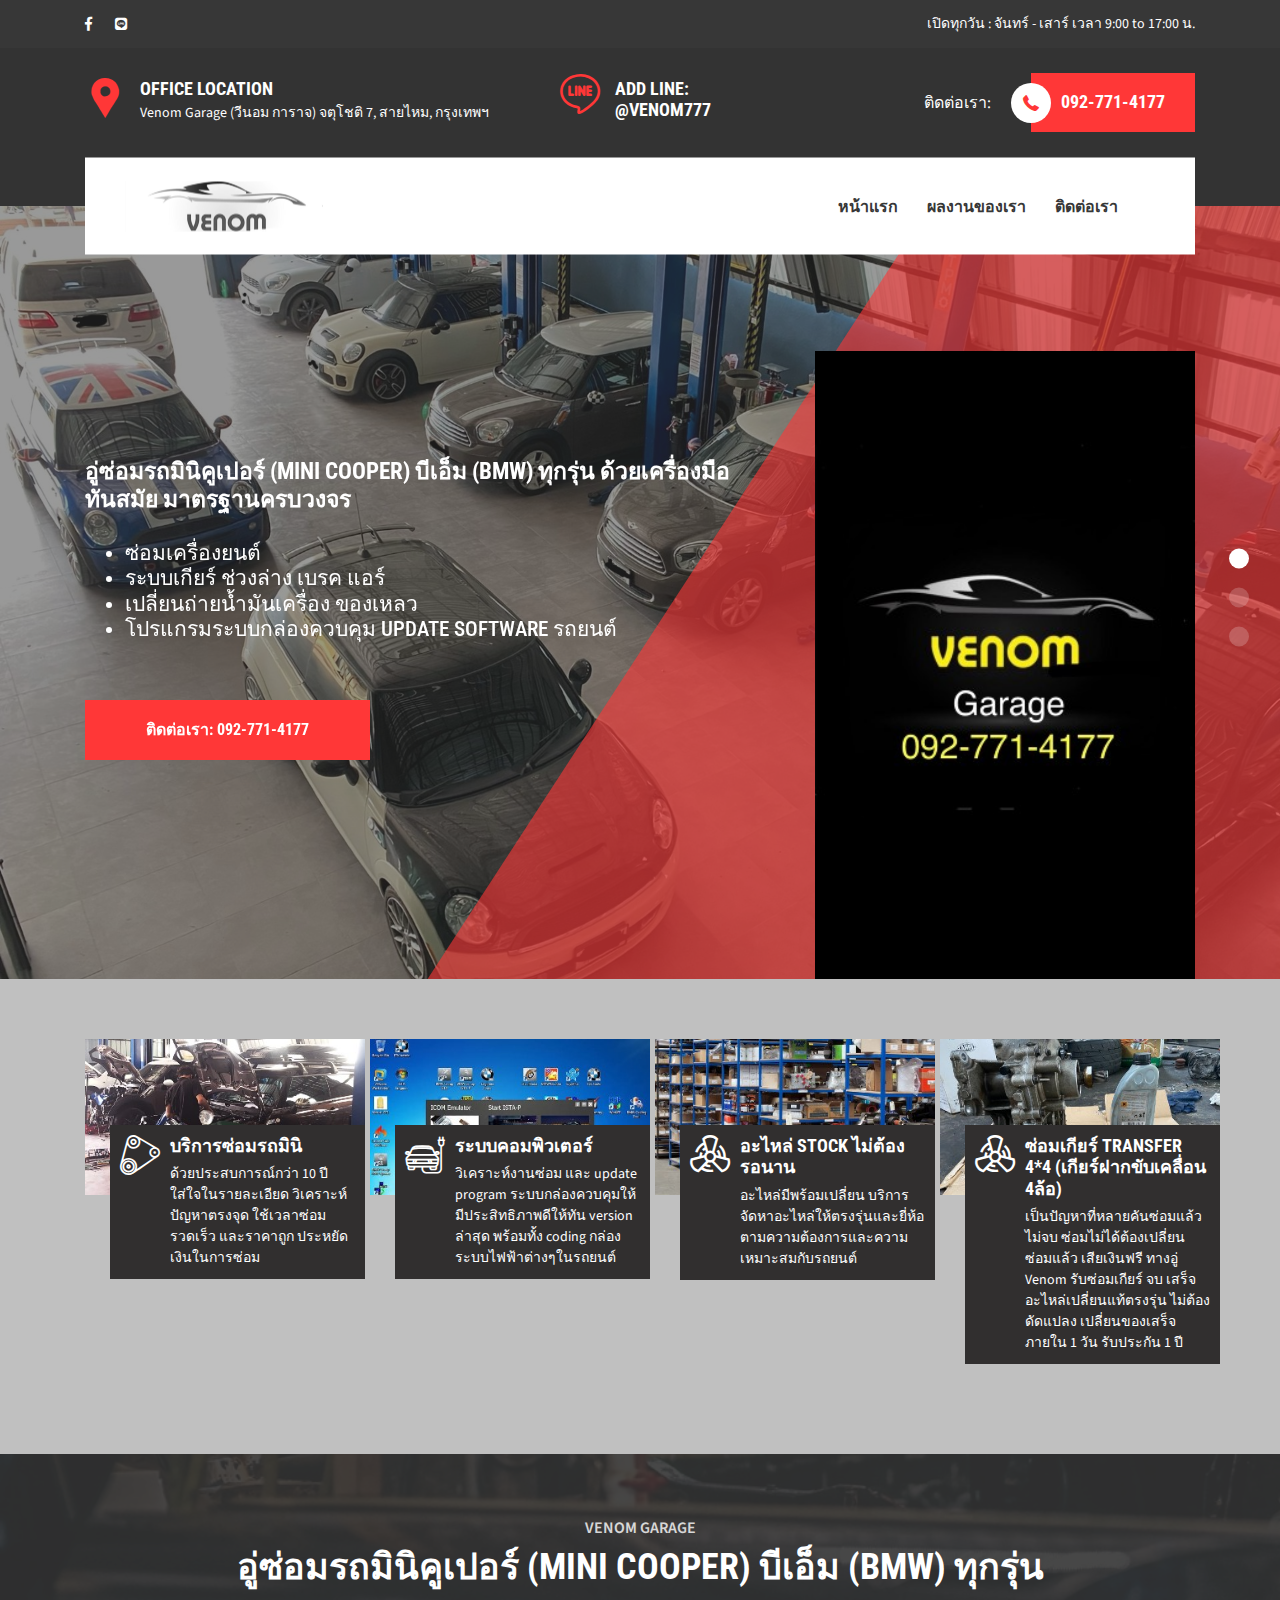
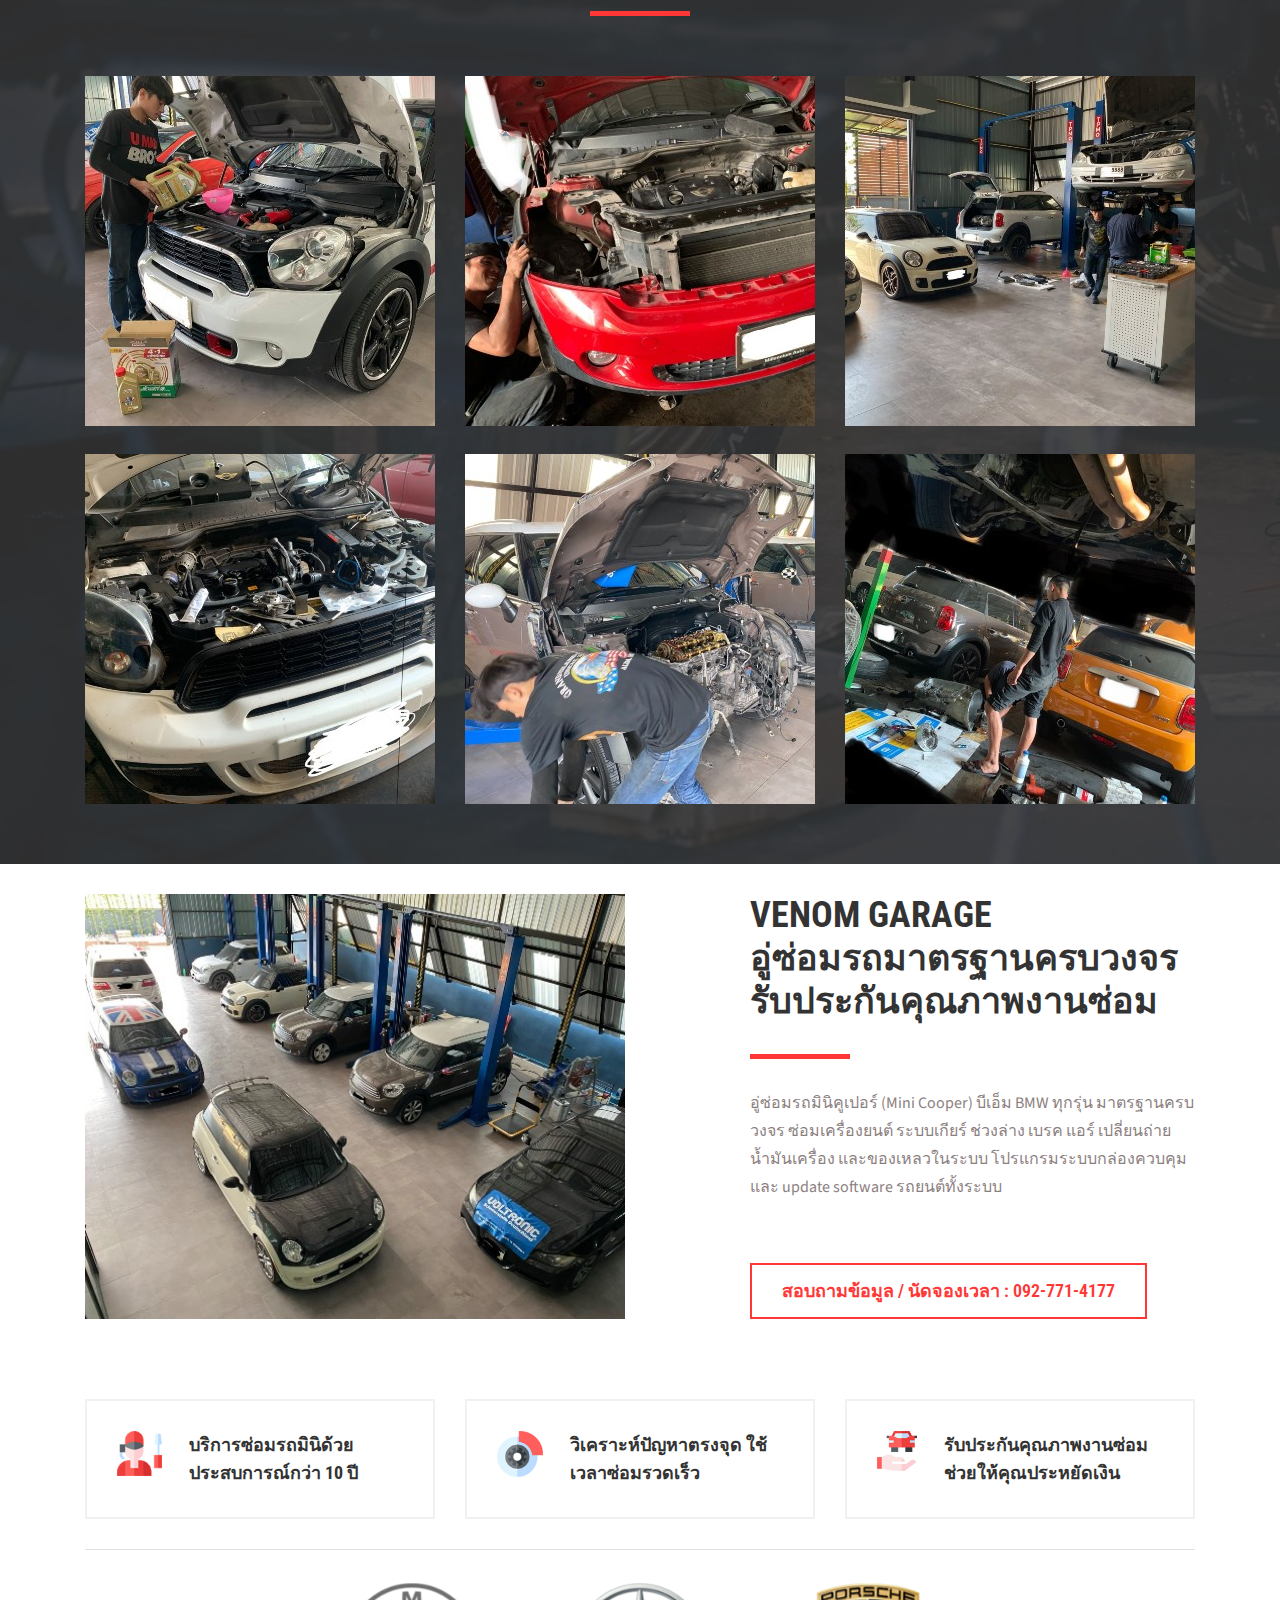
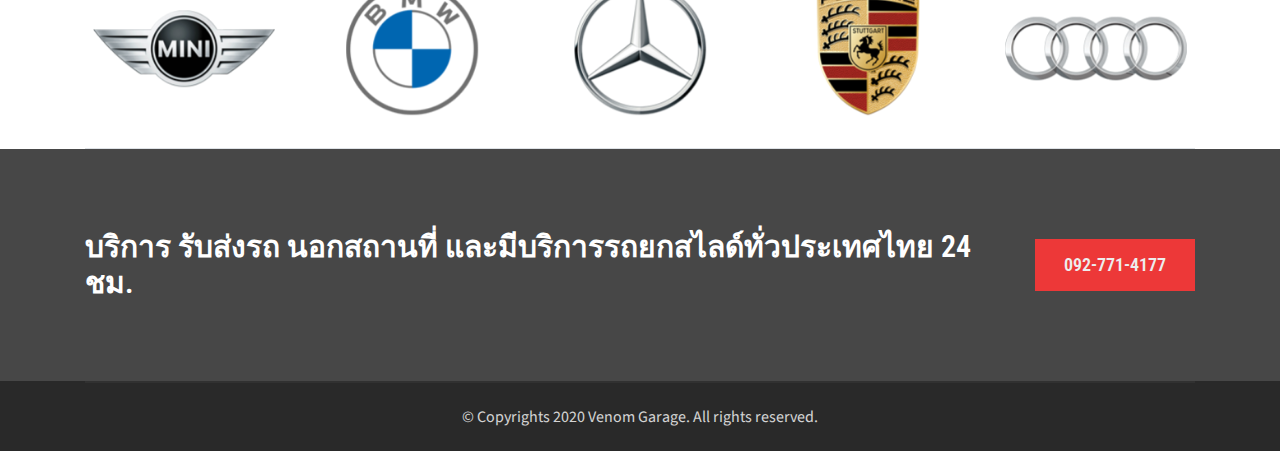
==== commit 0b302df3: "add our works page" ====
--- a/index.html
+++ b/index.html
@@ -5,8 +5,8 @@
         <meta http-equiv="X-UA-Compatible" content="IE=edge" />
         <meta http-equiv="X-UA-Compatible" content="ie=edge">
         <meta name="viewport" content="width=device-width, initial-scale=1.0">
-        <title>อู่ซ่อม MINI BMW ทุกรุ่น โทร: 0927714177 Line: @venom777 - Venom Garage</title>
-        <meta name="description" content="บริการซ่อมรถมินิ (Mini Cooper) บีเอ็ม (BMW) ทุกรุ่น ด้วยเครื่องมือทันสมัย มาตรฐานครบวงจร - รับซ่อมเครื่องยนต์ เกียร์ ช่วงล่าง เบรค แอร์ เปลี่ยนถ่ายน้ำมันเครื่อง และของเหลวในระบบ โปรแกรมระบบกล่องควบคุมและ update software รถยนต์ทั้งระบบ." />
+        <title>อู่ซ่อมมินิ รับซ่อมรถมินิ และ บีเอ็ม ทุกรุ่น โทร: 0927714177</title>
+        <meta name="description" content="อู่ซ่อมรถมินิ (Mini Cooper) บีเอ็ม (BMW) ทุกรุ่น ด้วยเครื่องมือทันสมัย มาตรฐานครบวงจร - รับซ่อมเครื่องยนต์ เกียร์ ช่วงล่าง เบรค แอร์ เปลี่ยนถ่ายน้ำมันเครื่อง และของเหลวในระบบ โปรแกรมระบบกล่องควบคุมและ update software รถยนต์ทั้งระบบ." />
         <meta name="keywords"  content="วีนอม การาจ,อู่ซ่อม มินิ,อู่ซ่อม MINI,อู่ซ่อม MINI ONE,อู่ซ่อม MINI AUSTIN,อู่ซ่อม MINI CLUBMAN,อู่ซ่อม MINI COUNTRYMAN,อู่ซ่อม MINI COOPER,อู่ซ่อมมินิ,ซ่อมมินิ,ซ่อมเครื่องยนต์ mini,ซ่อมแร็คพวงมาลัย mini,ซ่อมแอร์ mini,ชุดแต่ง mini,อะไหล่  mini,วางเครื่อง mini,ซ่อมช่วงล่าง MINI,ซ่อมเกียร์ MINI,ซ่อมกระจก MINI,เช็คระยะรถมินิ,เปลี่ยนของเหลวมินิ,ปรึกษาซ่อม MINI,ช่างมืออาชีพ MINI,ช่าง MINI,ช่างซ่อมมินิ,อู่มินิสายไหม,รถมินิมือสอง,รถมินิสวยๆ,ชุดแต่งรถมินิ,ทำสีรถมินิ,paceman,092-771-4177,Venom Garage,@venom777,อู่วีนอม การาจ,วีนอม การาจ ซ่อม MINI,อู่ซ่อมมินิ สายไหม,อู่ซ่อมมินิ บางเขน,อู่ซ่อมมินิ กรุงเทพ,ผลงานซ่อมมินิคูเปอร์,ลบไฟ MINI,อะไหล่  มินิ,ซ่อมเครื่องยนต์ มินิ,ซ่อมแร็คพวงมาลัย มินิ,ซ่อมแอร์ มินิ,ชุดแต่ง มินิ,อะไหล่  มินิ,วางเครื่อง มินิ,mini 3-door,3-door hatch mini,mini cooper 3-door,new mini 3-door,classic mini,mini countryman,mini 5-door countryman,mini cooper countryman,mini all-wheel drive,mini ALL4,mini 4WD,mini off-road,mini SAV,mini sports activity vehicle" />
         <meta name="robots" content="index, follow">
         <script type="application/ld+json" class="aioseop-schema">
@@ -17,7 +17,7 @@
                         "@type":"Organization",
                         "@id":"https://www.venom777.com/#organization",
                         "url":"https://www.venom777.com/",
-                        "name":"อู่ซ่อม MINI BMW ทุกรุ่น โทร: 0927714177 Line: @venom777 - Venom Garage",
+                        "name":"อู่ซ่อมมินิ รับซ่อมรถมินิ และ บีเอ็ม ทุกรุ่น โทร: 0927714177",
                         "sameAs":[
                             "https://www.facebook.com/%E0%B8%AD%E0%B8%B9%E0%B9%88%E0%B8%8B%E0%B9%88%E0%B8%AD%E0%B8%A1%E0%B8%A1%E0%B8%B4%E0%B8%99%E0%B8%B4%E0%B8%84%E0%B8%B9%E0%B9%80%E0%B8%9B%E0%B8%AD%E0%B8%A3%E0%B9%8C-Mini-Cooper-BMW-Benz-Porsche-Audi-109375987439760/"
                         ]
@@ -62,7 +62,7 @@
         </script>
         <link rel="canonical" href="https://www.​venom777.com/" />
         <meta property="og:type" content="website" />
-        <meta property="og:title" content="อู่ซ่อม MINI BMW ทุกรุ่น โทร: 0927714177 Line: @venom777 - Venom Garage" />
+        <meta property="og:title" content="อู่ซ่อมมินิ รับซ่อมรถมินิ และ บีเอ็ม ทุกรุ่น โทร: 0927714177" />
         <meta property="og:description" content="บริการซ่อมรถมินิ (Mini Cooper) บีเอ็ม (BMW) ทุกรุ่น ด้วยเครื่องมือทันสมัย มาตรฐานครบวงจร - รับซ่อมเครื่องยนต์ เกียร์ ช่วงล่าง เบรค แอร์ เปลี่ยนถ่ายน้ำมันเครื่อง และของเหลวในระบบ โปรแกรมระบบกล่องควบคุมและ update software รถยนต์ทั้งระบบ." />
         <meta property="og:url" content="https://www.venom777.com/" />
         <meta property="og:site_name" content="อู่ซ่อมรถมินิ (Mini Cooper) บีเอ็ม (BMW) ทุกรุ่น - Venom Garage" />
@@ -70,7 +70,7 @@
         <meta property="fb:admins" content="109375987439760" />
         <meta property="og:image:secure_url" content="https://www.venom777.com/assets/img/venom-500x500.jpg" />
         <meta name="twitter:card" content="summary" />
-        <meta name="twitter:title" content="อู่ซ่อม MINI BMW ทุกรุ่น โทร: 0927714177 Line: @venom777 - Venom Garage" />
+        <meta name="twitter:title" content="อู่ซ่อมมินิ รับซ่อมรถมินิ และ บีเอ็ม ทุกรุ่น โทร: 0927714177" />
         <meta name="twitter:description" content="บริการซ่อมรถมินิ (Mini Cooper) บีเอ็ม (BMW) ทุกรุ่น ด้วยเครื่องมือทันสมัย มาตรฐานครบวงจร - รับซ่อมเครื่องยนต์ เกียร์ ช่วงล่าง เบรค แอร์ เปลี่ยนถ่ายน้ำมันเครื่อง และของเหลวในระบบ โปรแกรมระบบกล่องควบคุมและ update software รถยนต์ทั้งระบบ." />
         <meta name="twitter:image" content="https://www.venom777.com/assets/img/venom-500x500.jpg" />
         <!-- favicon -->
@@ -177,6 +177,7 @@
                                         <li>
                                            <a href="index.html" class="parent-link"> หน้าแรก </a>
                                         </li>
+                                        <!--
                                         <li><a href="index.html" class="parent-link"> เกี่ยวกับเรา </a></li>
                                         <li class="dropdown">
                                             <a href="index.html" class="parent-link"> บริการของเรา </a>
@@ -187,8 +188,9 @@
                                                 <li><a href="index.html">ซ่อมระบบน้ำหล่อเย็นรถมินิ</a></li>
                                             </ul>
                                         </li>
+                                        -->
                                         <li>
-                                            <a href="index.html" class="parent-link"> ผลงานของเรา </a>
+                                            <a href="ผลงาน-ซ่อมรถมินิ-ซ่อมรถบีเอ็ม-ทุกรุ่น.html" class="parent-link"> ผลงานของเรา </a>
                                         </li>
                                         <li><a href="index.html" class="parent-link"> ติดต่อเรา </a></li>
                                     </ul>
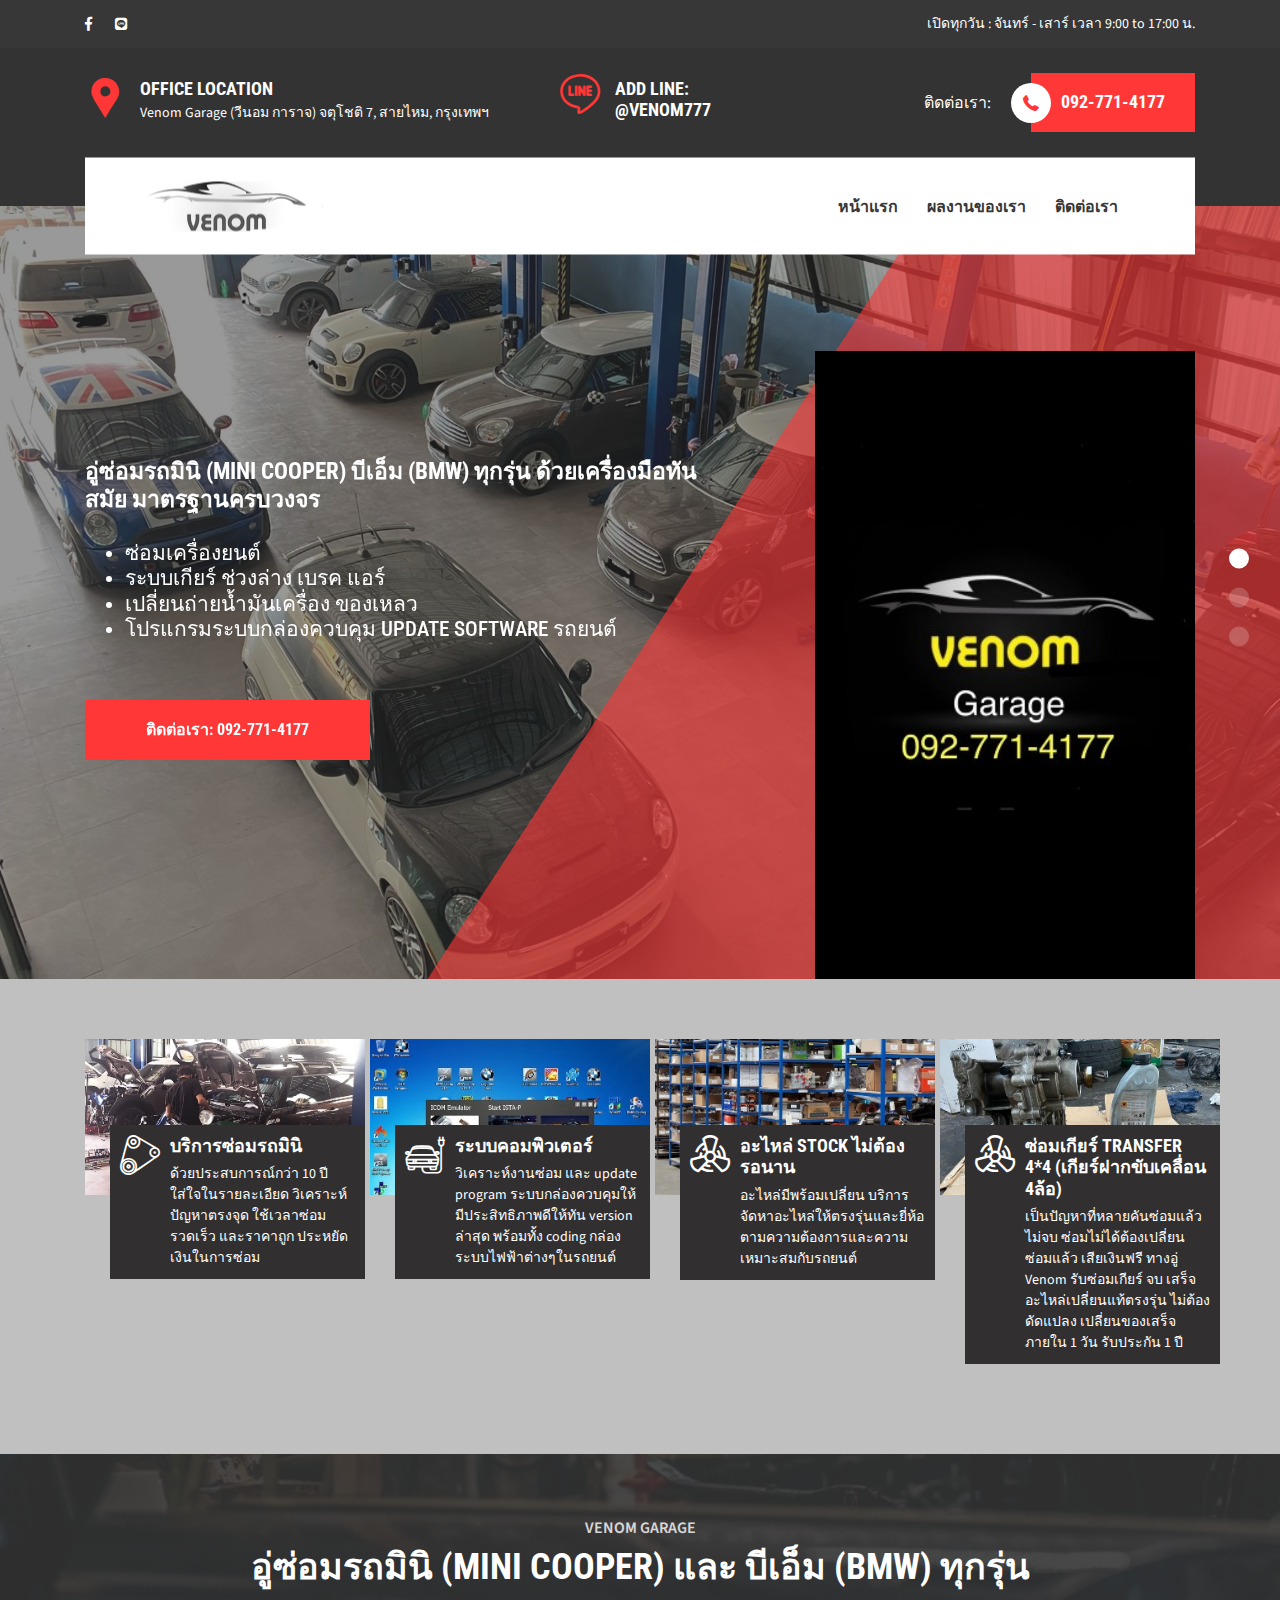
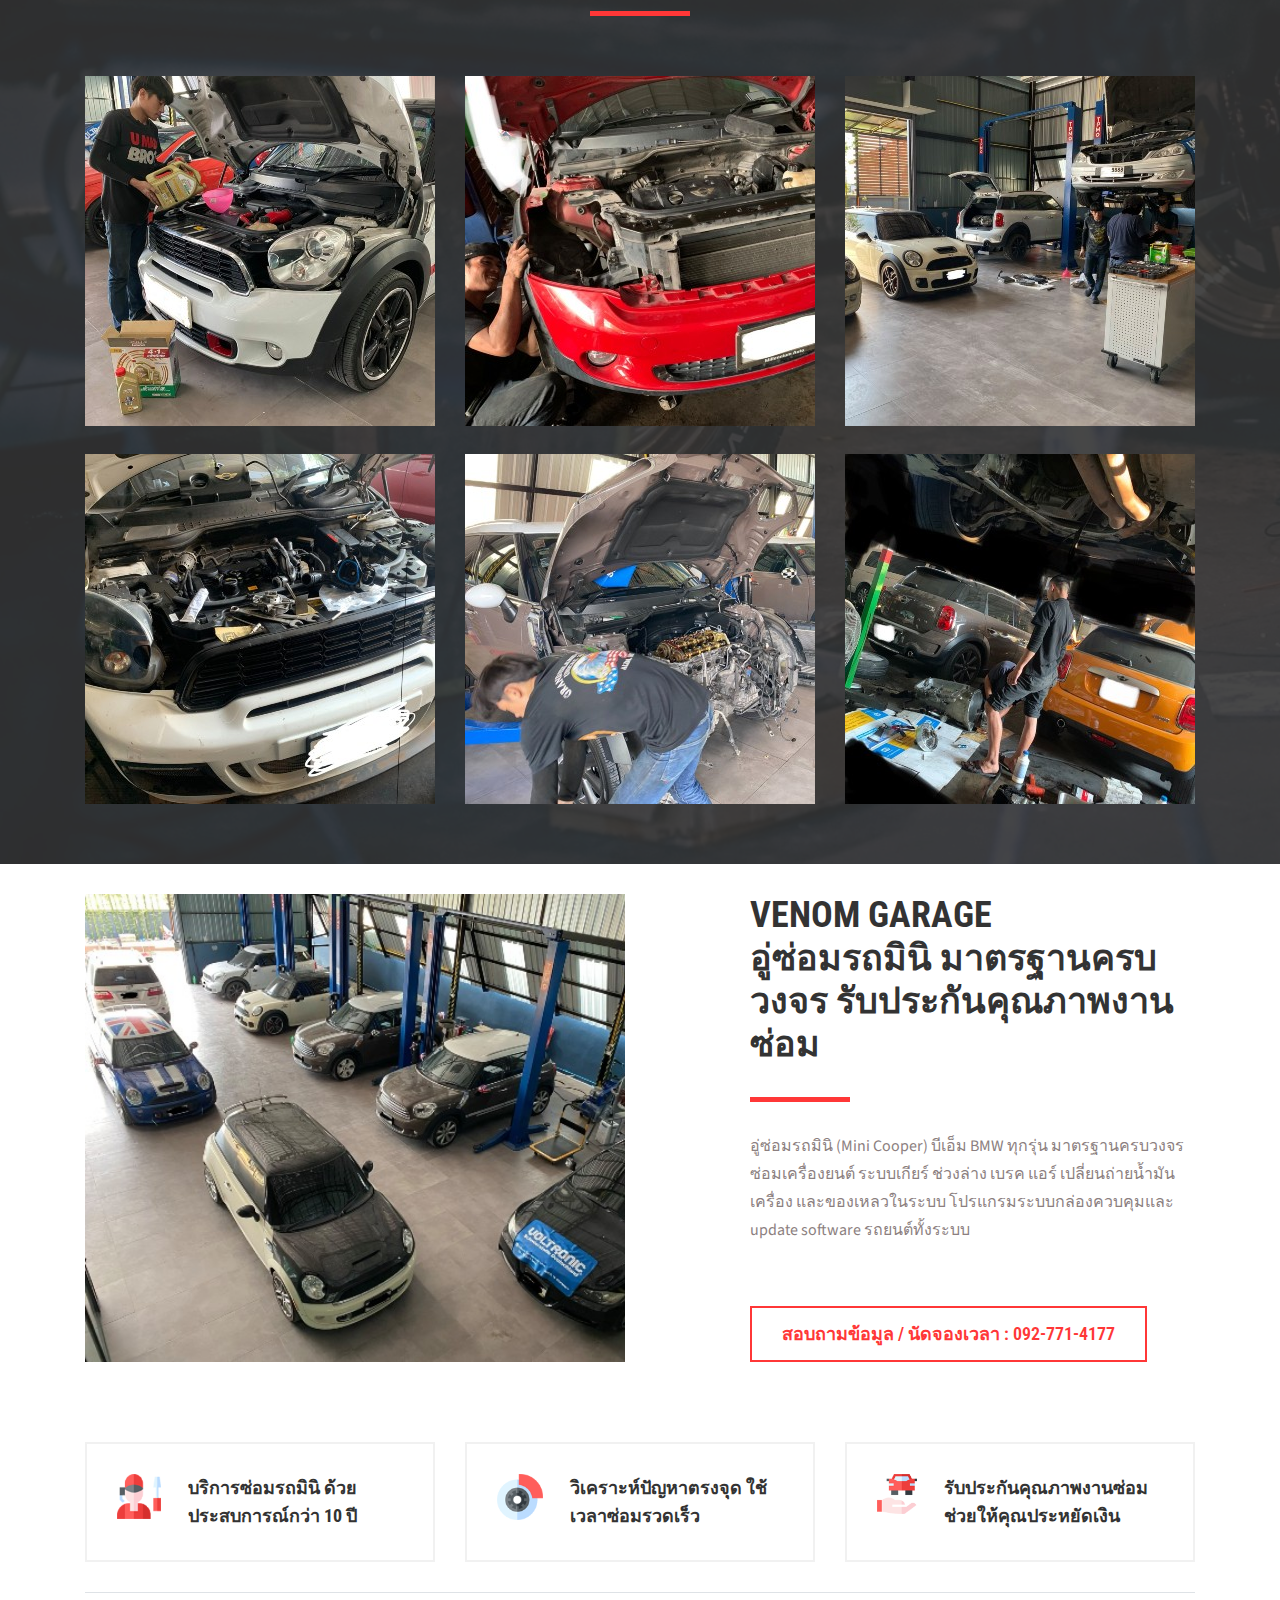
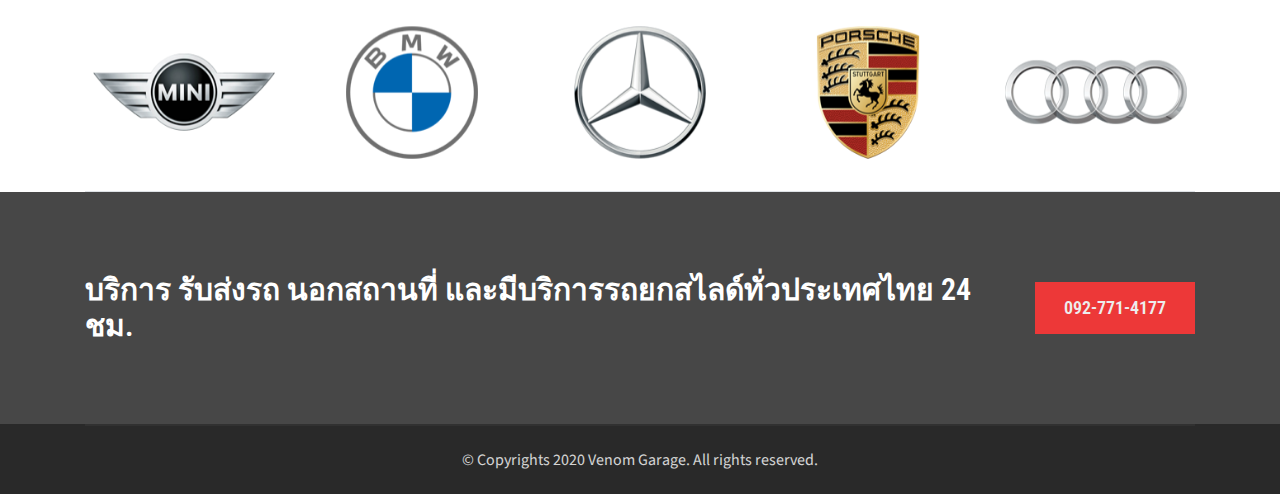
==== commit e34afee2: "update content meta data" ====
--- a/index.html
+++ b/index.html
@@ -65,7 +65,7 @@
         <meta property="og:title" content="อู่ซ่อมมินิ รับซ่อมรถมินิ และ บีเอ็ม ทุกรุ่น โทร: 0927714177" />
         <meta property="og:description" content="บริการซ่อมรถมินิ (Mini Cooper) บีเอ็ม (BMW) ทุกรุ่น ด้วยเครื่องมือทันสมัย มาตรฐานครบวงจร - รับซ่อมเครื่องยนต์ เกียร์ ช่วงล่าง เบรค แอร์ เปลี่ยนถ่ายน้ำมันเครื่อง และของเหลวในระบบ โปรแกรมระบบกล่องควบคุมและ update software รถยนต์ทั้งระบบ." />
         <meta property="og:url" content="https://www.venom777.com/" />
-        <meta property="og:site_name" content="อู่ซ่อมรถมินิ (Mini Cooper) บีเอ็ม (BMW) ทุกรุ่น - Venom Garage" />
+        <meta property="og:site_name" content="อู่ซ่อมมินิ รับซ่อมรถมินิ และ บีเอ็ม ทุกรุ่น โทร: 0927714177" />
         <meta property="og:image" content="https://www.venom777.com/assets/img/venom-500x500.jpg" />
         <meta property="fb:admins" content="109375987439760" />
         <meta property="og:image:secure_url" content="https://www.venom777.com/assets/img/venom-500x500.jpg" />
@@ -227,7 +227,7 @@
                         <div class="row">
                             <div class="col-xl-7 col-lg-10 pr-0">
                                 <div class="hero-txt">
-                                    <h1>อู่ซ่อมรถมินิคูเปอร์ (Mini Cooper) บีเอ็ม (BMW) ทุกรุ่น ด้วยเครื่องมือทันสมัย มาตรฐานครบวงจร</h1>
+                                    <h1>อู่ซ่อมรถมินิ (Mini Cooper) บีเอ็ม (BMW) ทุกรุ่น ด้วยเครื่องมือทันสมัย มาตรฐานครบวงจร</h1>
                                     <br/>
                                     <h3>
                                         <ul>
@@ -255,7 +255,7 @@
                         <div class="row">
                             <div class="col-xl-7 col-lg-10 pr-0">
                                 <div class="hero-txt">
-                                    <h1>อู่ซ่อมรถมินิคูเปอร์ (Mini Cooper) บีเอ็ม (BMW) ทุกรุ่น ด้วยเครื่องมือทันสมัย มาตรฐานครบวงจร</h1>
+                                    <h1>อู่ซ่อมรถมินิ (Mini Cooper) บีเอ็ม (BMW) ทุกรุ่น ด้วยเครื่องมือทันสมัย มาตรฐานครบวงจร</h1>
                                     <br/>
                                     <h3>
                                         <ul>
@@ -283,7 +283,7 @@
                         <div class="row">
                             <div class="col-xl-7 col-lg-10 pr-0">
                                 <div class="hero-txt">
-                                    <h1>อู่ซ่อมรถมินิคูเปอร์ (Mini Cooper) บีเอ็ม (BMW) ทุกรุ่น ด้วยเครื่องมือทันสมัย มาตรฐานครบวงจร</h1>
+                                    <h1>อู่ซ่อมรถมินิ (Mini Cooper) บีเอ็ม (BMW) ทุกรุ่น ด้วยเครื่องมือทันสมัย มาตรฐานครบวงจร</h1>
                                     <br/>
                                     <h3>
                                         <ul>
@@ -379,7 +379,7 @@
             <div class="container">
                 <div class="section-title">
                     <span>Venom Garage</span>
-                    <h2>อู่ซ่อมรถมินิคูเปอร์ (Mini Cooper) บีเอ็ม (BMW) ทุกรุ่น</h2>
+                    <h2>อู่ซ่อมรถมินิ (Mini Cooper) และ บีเอ็ม (BMW) ทุกรุ่น</h2>
                 </div>
                 <div class="row">
                     <div class="col-lg-4 col-md-6">
@@ -455,10 +455,10 @@
                     </div>
                     <div class="col-xl-5 offset-xl-1 col-lg-6">
                         <div class="section-title">
-                            <h2>Venom Garage<br/>อู่ซ่อมรถมาตรฐานครบวงจร รับประกันคุณภาพงานซ่อม</h2>
+                            <h2>Venom Garage<br/>อู่ซ่อมรถมินิ มาตรฐานครบวงจร รับประกันคุณภาพงานซ่อม</h2>
                         </div>
                         <div class="warranty-txt">
-                            <p>อู่ซ่อมรถมินิคูเปอร์ (Mini Cooper) บีเอ็ม BMW ทุกรุ่น มาตรฐานครบวงจร ซ่อมเครื่องยนต์ ระบบเกียร์ ช่วงล่าง เบรค แอร์ เปลี่ยนถ่ายน้ำมันเครื่อง และของเหลวในระบบ โปรแกรมระบบกล่องควบคุมและ update software รถยนต์ทั้งระบบ</p>
+                            <p>อู่ซ่อมรถมินิ (Mini Cooper) บีเอ็ม BMW ทุกรุ่น มาตรฐานครบวงจร ซ่อมเครื่องยนต์ ระบบเกียร์ ช่วงล่าง เบรค แอร์ เปลี่ยนถ่ายน้ำมันเครื่อง และของเหลวในระบบ โปรแกรมระบบกล่องควบคุมและ update software รถยนต์ทั้งระบบ</p>
                             <p></p>
                         </div>
                         <a href="tel:0927714177" class="warranty-btn"><span>สอบถามข้อมูล / นัดจองเวลา : 092-771-4177</span></a>
@@ -472,7 +472,7 @@
                                     <img src="assets/img/info_icon_1.png" alt="บริการซ่อมรถมินิด้วยประสบการณ์กว่า 10 ปี">
                                 </div>
                                 <div class="txt">
-                                    <p>บริการซ่อมรถมินิด้วยประสบการณ์กว่า 10 ปี</p>
+                                    <p>บริการซ่อมรถมินิ ด้วยประสบการณ์กว่า 10 ปี</p>
                                 </div>
                             </div>
                         </div>
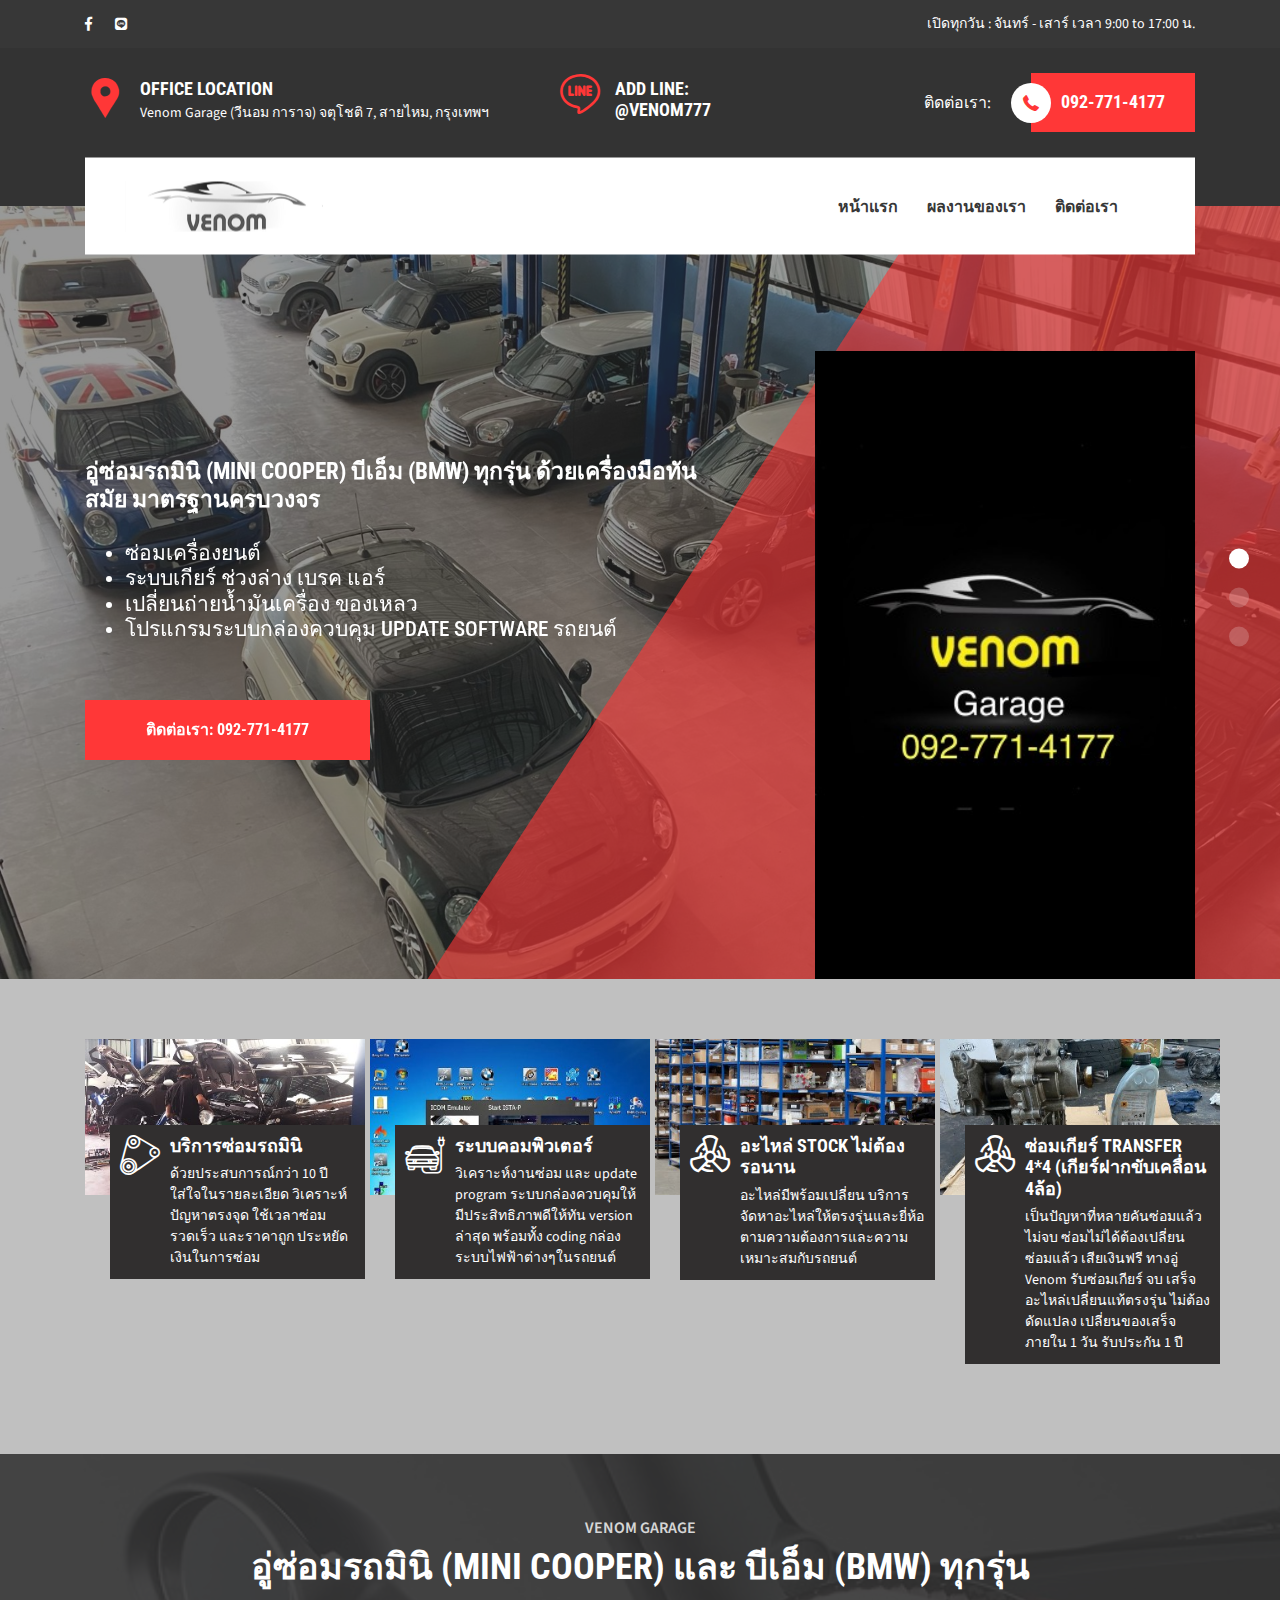
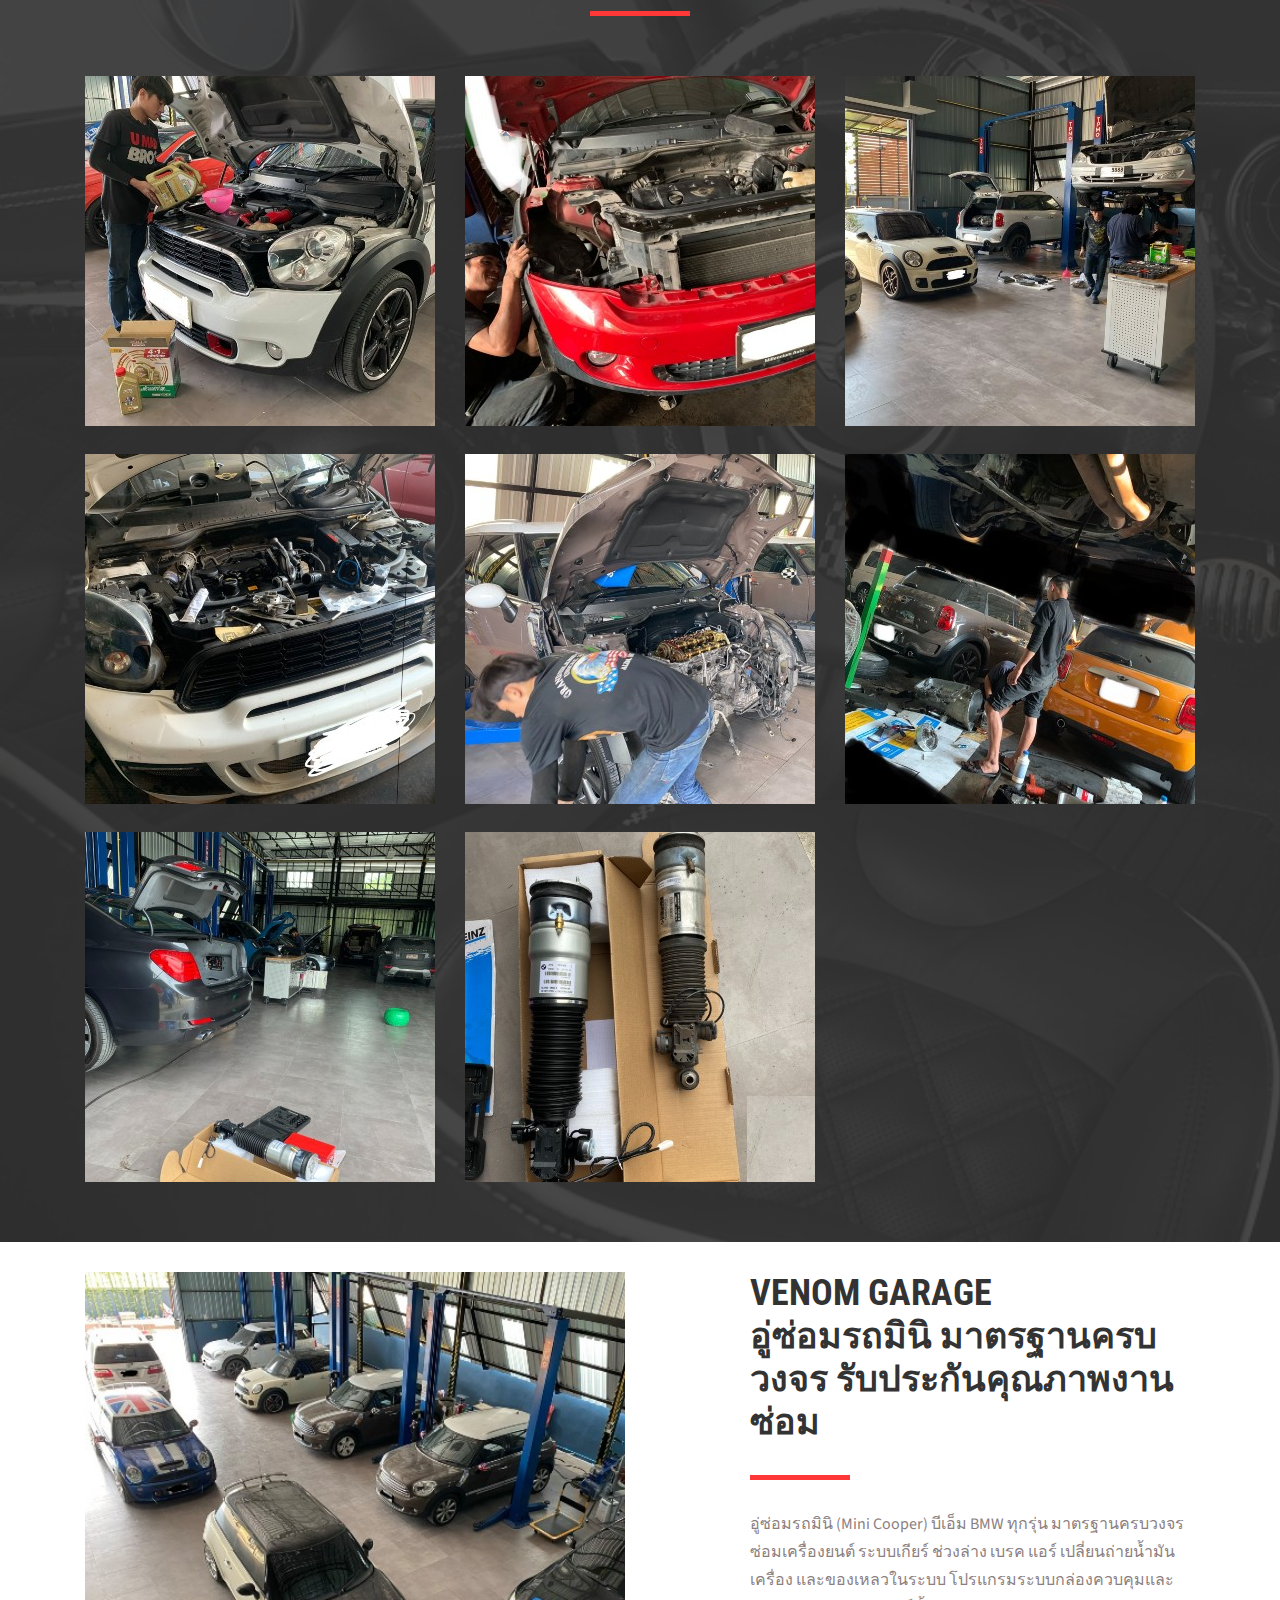
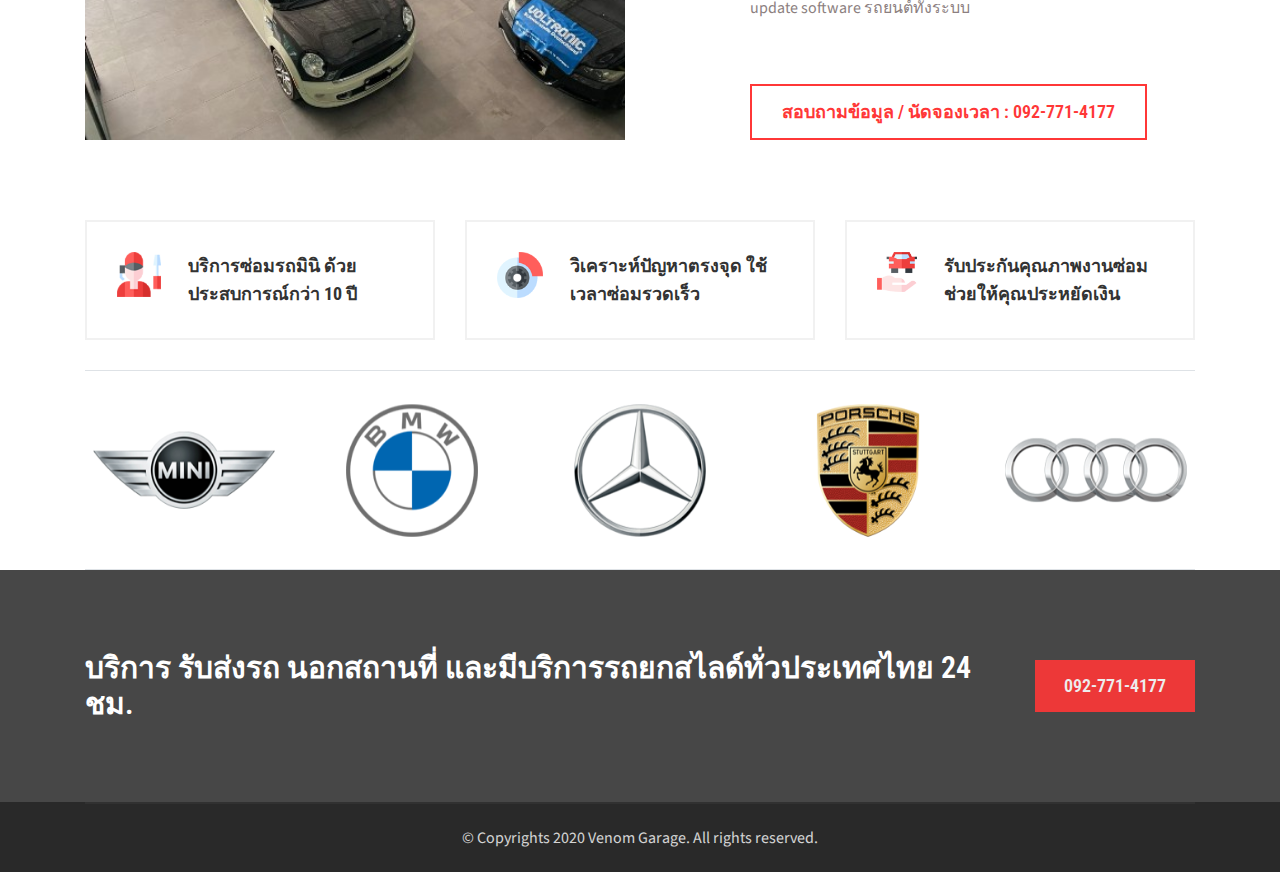
==== commit 4848baca: "add new service images" ====
--- a/index.html
+++ b/index.html
@@ -440,6 +440,27 @@
                         </div>
                     </div>
                 </div>
+                <br/>
+                <div class="row">
+                    <div class="col-lg-4 col-md-6">
+                        <div class="single-vehicle">
+                            <div class="img-wrapper"><img src="assets/img/service_7.jpg" alt="อู่ Venom บริการซ่อมรถ BMW 7 serie F0"></div>
+                            <div class="txt">
+                                <h3>BMW 7 serie F02 เปลี่ยนโช๊คถุงลมด้านหลัง</h3>
+                                <p>เมื่อโช๊คถุงลมถึงเวลาเสียจะมีอาการทรุดลงจนติดซุ้มล้อไม่สามารถขับขี่ต่อไปได้ เปลี่ยนถุงลมใช้เวลาไม่นาน ราคาประหยัด</p>
+                            </div>
+                        </div>
+                    </div>
+                    <div class="col-lg-4 col-md-6">
+                        <div class="single-vehicle">
+                            <div class="img-wrapper"><img src="assets/img/service_8.jpg" alt="อู่ Venom บริการซ่อมรถ BMW 7 serie F0"></div>
+                            <div class="txt">
+                                <h3>BMW 7 serie F02 เปลี่ยนโช๊คถุงลมด้านหลัง</h3>
+                                <p>เมื่อโช๊คถุงลมถึงเวลาเสียจะมีอาการทรุดลงจนติดซุ้มล้อไม่สามารถขับขี่ต่อไปได้ เปลี่ยนถุงลมใช้เวลาไม่นาน ราคาประหยัด</p>
+                            </div>
+                        </div>
+                    </div>
+                </div>
             </div>
             <div class="vehicles-overlay"></div>
         </div>
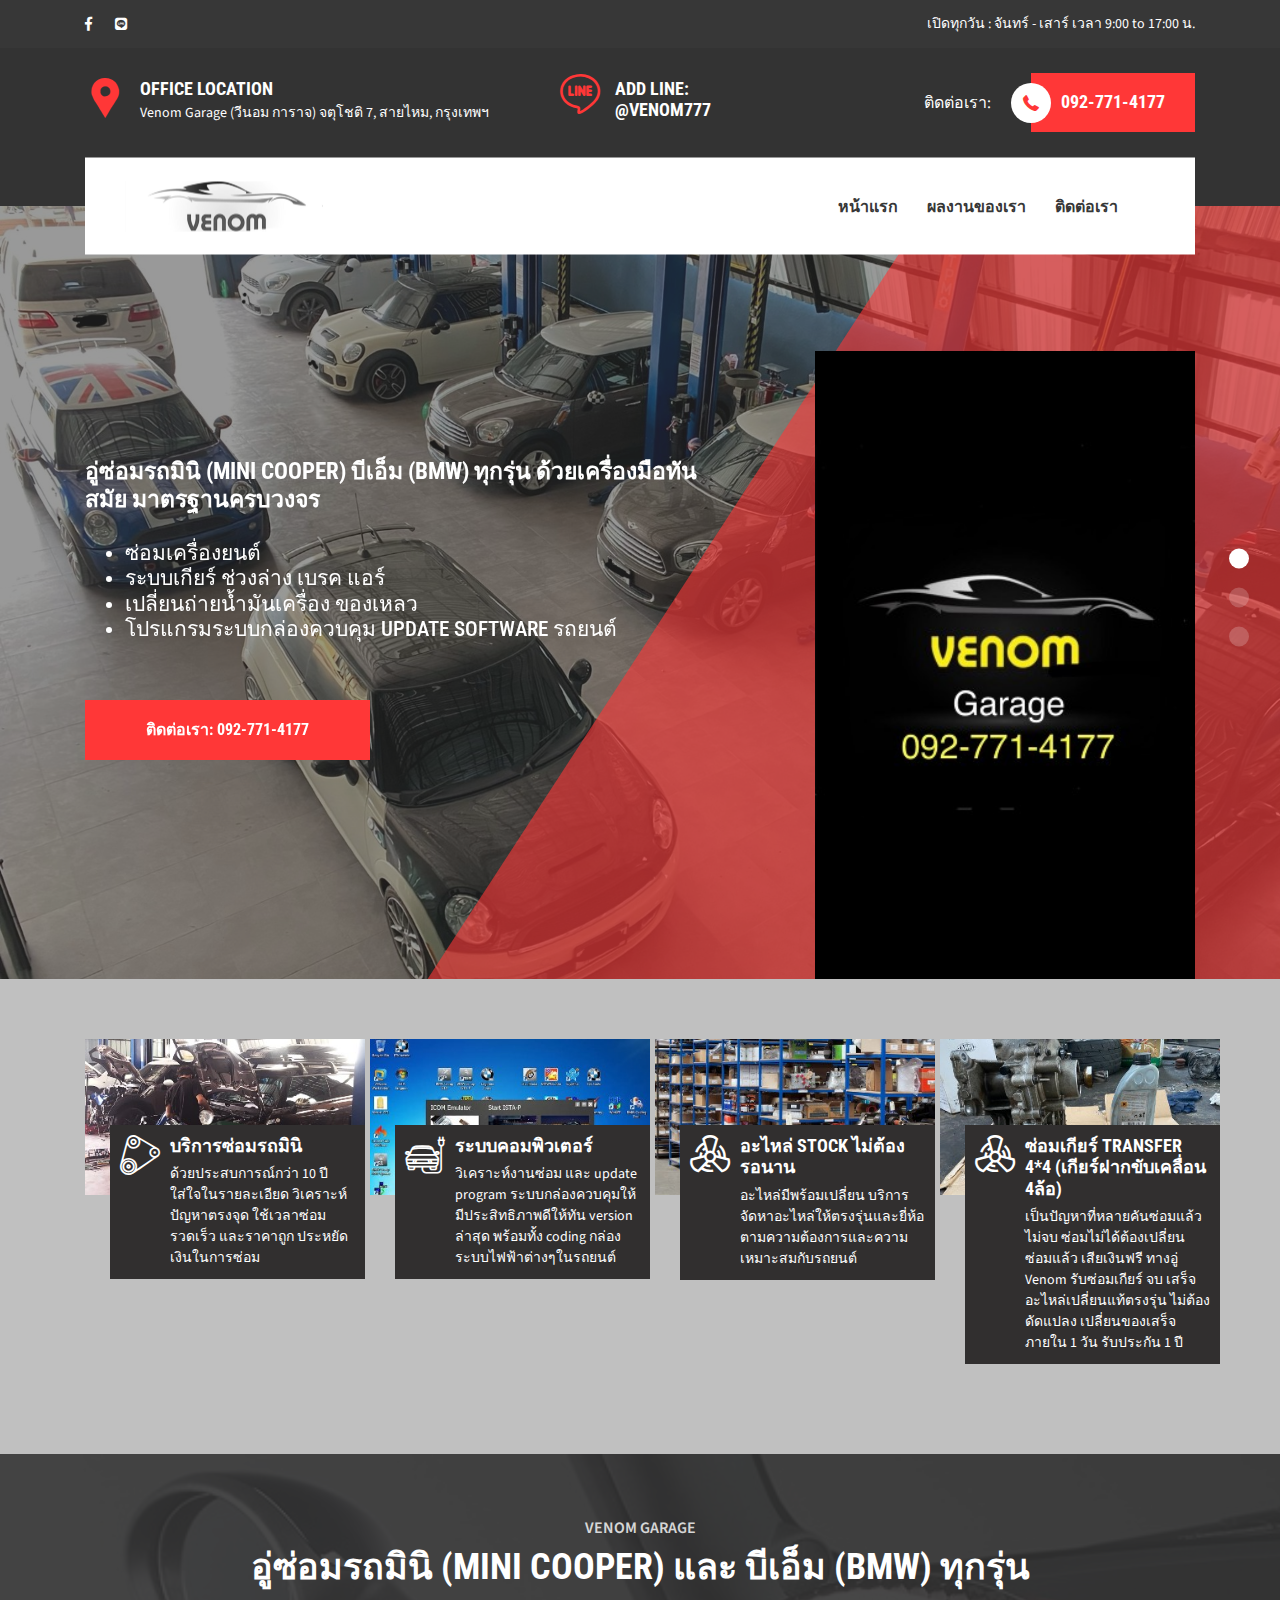
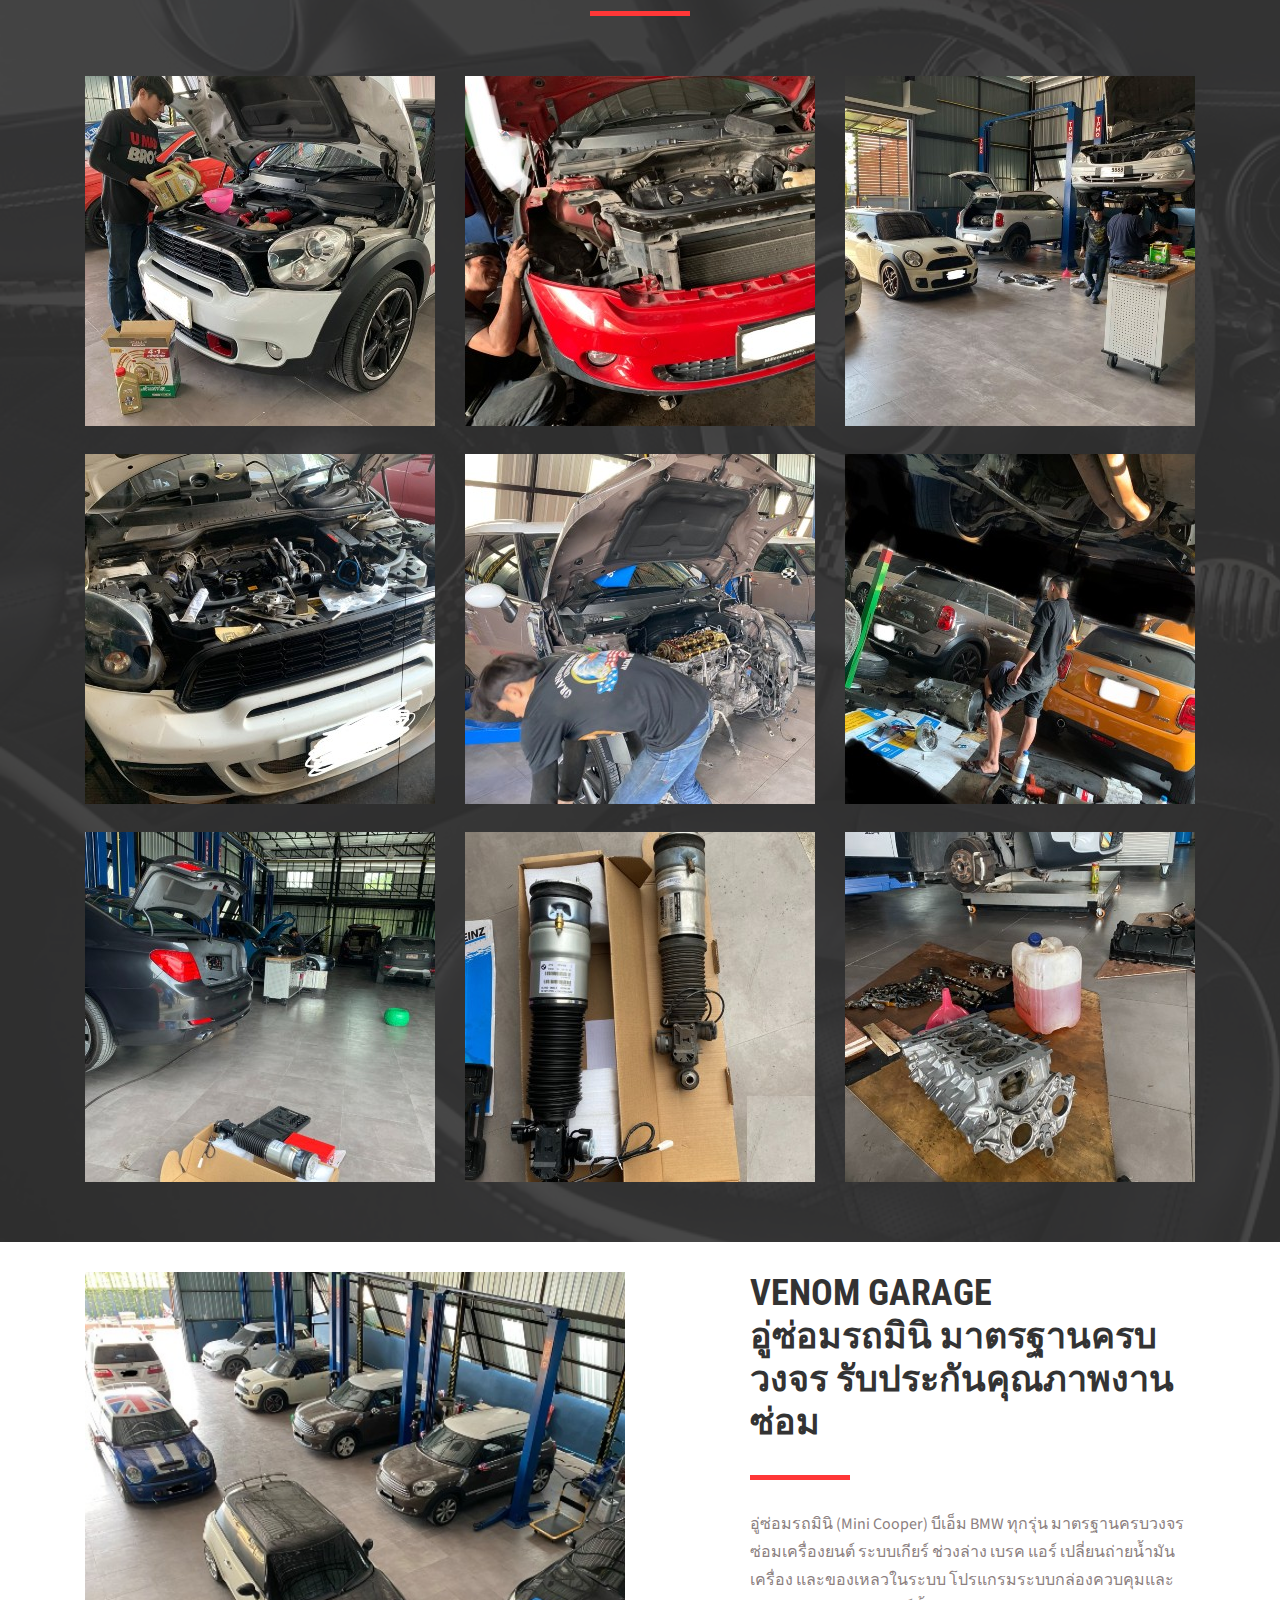
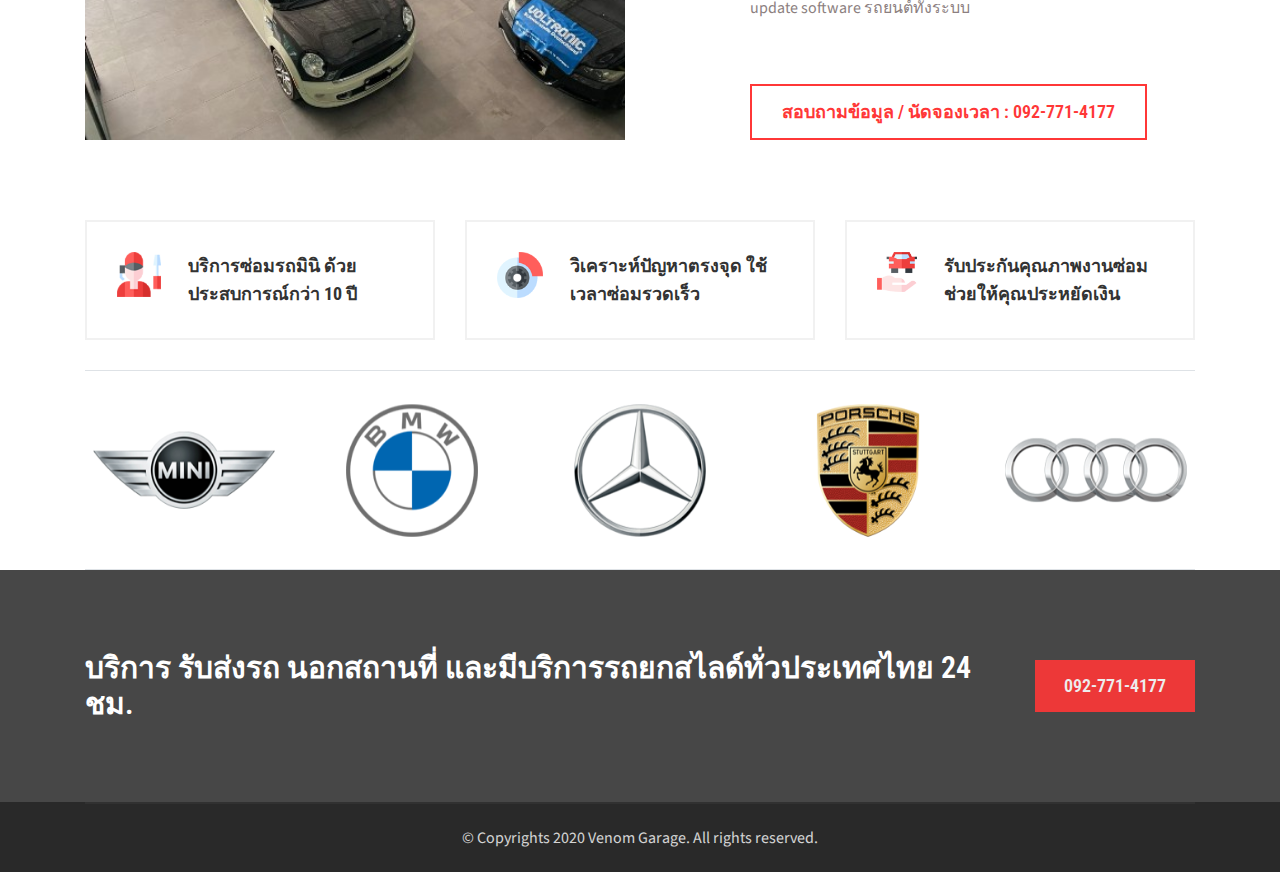
==== commit a703a5c4: "add services and works" ====
--- a/index.html
+++ b/index.html
@@ -460,6 +460,15 @@
                             </div>
                         </div>
                     </div>
+                    <div class="col-lg-4 col-md-6">
+                        <div class="single-vehicle">
+                            <div class="img-wrapper"><img src="assets/img/service_9.jpg" alt="ซ่อม mini cooper เช็คระยะ 100000 กิโลเมตร"></div>
+                            <div class="txt">
+                                <h3>Mini Cooper ซ่อมเช็คระยะ 100,000 km</h3>
+                                <p>เปิดฝาสูบ เปลี่ยนชุดรางโซ่ ปะเก็นชุดใหญ่ในเครื่อง พร้อมทั้งทำความสะอาด เสื้อเครื่องและฝาสูบ วาวล์ต่างๆ ให้รถลูกค้าสามารถกลับมาใช้งานได้ดีอีกครั้ง คืนความฟิตให้กับเครื่องยนต์</p>
+                            </div>
+                        </div>
+                    </div>
                 </div>
             </div>
             <div class="vehicles-overlay"></div>
